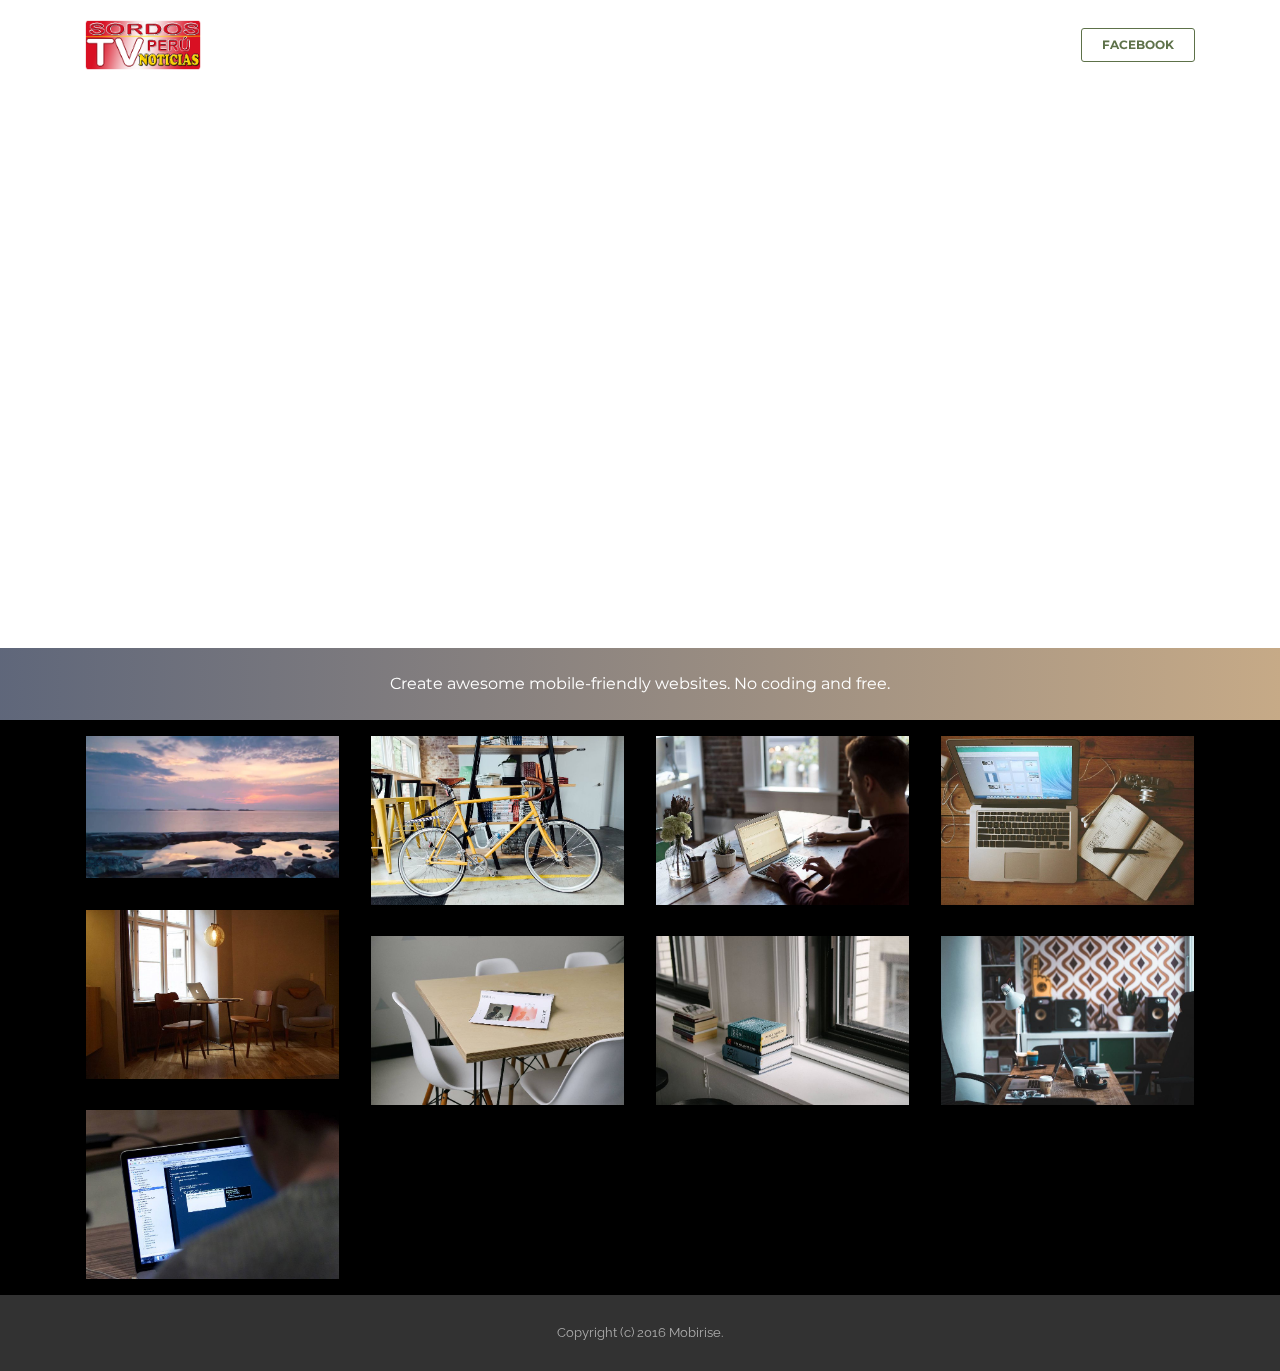
==== index.html @ ff388298 "create github pages" ====
<!DOCTYPE html>
<html>
<head>
  <!-- Site made with Mobirise Website Builder v3.12.1, https://mobirise.com -->
  <meta charset="UTF-8">
  <meta http-equiv="X-UA-Compatible" content="IE=edge">
  <meta name="generator" content="Mobirise v3.12.1, mobirise.com">
  <meta name="viewport" content="width=device-width, initial-scale=1">
  <link rel="shortcut icon" href="assets/images/bannerstvpn-296x128.png" type="image/x-icon">
  <meta name="description" content="">
  
  <link rel="stylesheet" href="https://fonts.googleapis.com/css?family=Lora:400,700,400italic,700italic&amp;subset=latin">
  <link rel="stylesheet" href="https://fonts.googleapis.com/css?family=Montserrat:400,700">
  <link rel="stylesheet" href="https://fonts.googleapis.com/css?family=Raleway:100,100i,200,200i,300,300i,400,400i,500,500i,600,600i,700,700i,800,800i,900,900i">
  <link rel="stylesheet" href="assets/bootstrap-material-design-font/css/material.css">
  <link rel="stylesheet" href="assets/et-line-font-plugin/style.css">
  <link rel="stylesheet" href="assets/tether/tether.min.css">
  <link rel="stylesheet" href="assets/bootstrap/css/bootstrap.min.css">
  <link rel="stylesheet" href="assets/dropdown/css/style.css">
  <link rel="stylesheet" href="assets/animate.css/animate.min.css">
  <link rel="stylesheet" href="assets/theme/css/style.css">
  <link rel="stylesheet" href="assets/mobirise-gallery/style.css">
  <link rel="stylesheet" href="assets/mobirise/css/mbr-additional.css" type="text/css">
  
  
  
</head>
<body>
<section id="menu-0">

    <nav class="navbar navbar-dropdown bg-color transparent navbar-fixed-top">
        <div class="container">

            <div class="mbr-table">
                <div class="mbr-table-cell">

                    <div class="navbar-brand">
                        <span class="navbar-logo"><img src="assets/images/bannerstvpn-296x128.png" alt="Mobirise"></span>
                        <a class="navbar-caption" href="https://mobirise.com"></a>
                    </div>

                </div>
                <div class="mbr-table-cell">

                    <button class="navbar-toggler pull-xs-right hidden-md-up" type="button" data-toggle="collapse" data-target="#exCollapsingNavbar">
                        <div class="hamburger-icon"></div>
                    </button>

                    <ul class="nav-dropdown collapse pull-xs-right nav navbar-nav navbar-toggleable-sm" id="exCollapsingNavbar"><li class="nav-item"><a class="nav-link link" href="envivo">En Vivo</a></li><li class="nav-item dropdown"><a class="nav-link link dropdown-toggle" data-toggle="dropdown-submenu" href="https://mobirise.com/" aria-expanded="false">ÚLTIMAS VIDEONOTICIAS</a><div class="dropdown-menu"><a class="dropdown-item" href="https://mobirise.com/">Mobile friendly</a><a class="dropdown-item" href="https://mobirise.com/">Based on Bootstrap</a><div class="dropdown"><a class="dropdown-item dropdown-toggle" data-toggle="dropdown-submenu" href="https://mobirise.com/">Trendy blocks</a><div class="dropdown-menu dropdown-submenu"><a class="dropdown-item" href="https://mobirise.com/">Image/content slider</a><a class="dropdown-item" href="https://mobirise.com/">Contact forms</a><a class="dropdown-item" href="https://mobirise.com/">Image gallery</a><a class="dropdown-item" href="https://mobirise.com/">Mobile menu</a><a class="dropdown-item" href="https://mobirise.com/">Google maps</a><a class="dropdown-item" href="https://mobirise.com/">Social buttons</a><a class="dropdown-item" href="https://mobirise.com/">Google fonts</a><a class="dropdown-item" href="https://mobirise.com/">Video background</a></div></div><a class="dropdown-item" href="https://mobirise.com/">Host anywhere</a></div></li><li class="nav-item dropdown"><a class="nav-link link dropdown-toggle" data-toggle="dropdown-submenu" href="https://mobirise.com/" aria-expanded="false">VIDEONOTICIAS SOBRE SORDOS</a><div class="dropdown-menu"><a class="dropdown-item" href="http://forums.mobirise.com/">Forum</a><a class="dropdown-item" href="https://mobirise.com/">Tutorials</a><a class="dropdown-item" href="https://mobirise.com/">Contact us</a></div></li><li class="nav-item nav-btn"><a class="nav-link btn btn-success-outline btn-success" href="https://www.facebook.com/sordostvperunoticias" target="_blank">FACEBOOK</a></li></ul>
                    <button hidden="" class="navbar-toggler navbar-close" type="button" data-toggle="collapse" data-target="#exCollapsingNavbar">
                        <div class="close-icon"></div>
                    </button>

                </div>
            </div>

        </div>
    </nav>

</section>

<section class="engine"><a rel="external" href="https://mobirise.com">https://mobirise.com/</a></section><section class="mbr-section mbr-section-nopadding mbr-figure--caption-outside-bottom mbr-after-navbar" id="image1-9">
    <div class="mbr-figure">
        <div><iframe class="mbr-embedded-video" src="https://www.youtube.com/embed/Tq7p44IA-1U?rel=0&amp;amp;showinfo=0&amp;autoplay=0&amp;loop=0" width="1280" height="720" frameborder="0" allowfullscreen></iframe></div>
        <div class="mbr-figure-caption mbr-figure-caption-over">
            <div class="container">Create awesome mobile-friendly websites. No coding and free.</div>
        </div>
    </div>
</section>

<section class="mbr-gallery mbr-section mbr-section-nopadding mbr-slider-carousel" id="gallery3-8" data-filter="false" style="background-color: rgb(0, 0, 0); padding-top: 0rem; padding-bottom: 0rem;">
    <!-- Filter -->
    

    <!-- Gallery -->
    <div class="mbr-gallery-row container">
        <div class=" mbr-gallery-layout-default">
            <div>
                <div>
                    <div class="mbr-gallery-item mbr-gallery-item__mobirise3 mbr-gallery-item--p1 video-slide" data-tags="Responsive" data-video-url="https://www.youtube.com/watch?v=uNCr7NdOJgw">
                        <div href="#lb-gallery3-8" data-slide-to="0" data-toggle="modal">
                            <div></div>
                            <img alt="" src="assets/images/preview.jpg">

                            
                            <span class="icon-video"></span>
                            
                            
                        </div>
                    </div><div class="mbr-gallery-item mbr-gallery-item__mobirise3 mbr-gallery-item--p1" data-tags="Awesome" data-video-url="false">
                        <div href="#lb-gallery3-8" data-slide-to="1" data-toggle="modal">
                            
                            

                            <img alt="" src="assets/images/bike-small.jpg">
                            
                            <span class="icon-focus"></span>
                            
                        </div>
                    </div><div class="mbr-gallery-item mbr-gallery-item__mobirise3 mbr-gallery-item--p1" data-tags="Creative" data-video-url="false">
                        <div href="#lb-gallery3-8" data-slide-to="2" data-toggle="modal">
                            
                            

                            <img alt="" src="assets/images/coworkers-small.jpg">
                            
                            <span class="icon-focus"></span>
                            
                        </div>
                    </div><div class="mbr-gallery-item mbr-gallery-item__mobirise3 mbr-gallery-item--p1" data-tags="Animated" data-video-url="false">
                        <div href="#lb-gallery3-8" data-slide-to="3" data-toggle="modal">
                            
                            

                            <img alt="" src="assets/images/desktop-small.jpg">
                            
                            <span class="icon-focus"></span>
                            
                        </div>
                    </div><div class="mbr-gallery-item mbr-gallery-item__mobirise3 mbr-gallery-item--p1" data-tags="Awesome" data-video-url="false">
                        <div href="#lb-gallery3-8" data-slide-to="4" data-toggle="modal">
                            
                            

                            <img alt="" src="assets/images/room-laptop-small.jpg">
                            
                            <span class="icon-focus"></span>
                            
                        </div>
                    </div><div class="mbr-gallery-item mbr-gallery-item__mobirise3 mbr-gallery-item--p1" data-tags="Beautiful" data-video-url="false">
                        <div href="#lb-gallery3-8" data-slide-to="5" data-toggle="modal">
                            
                            

                            <img alt="" src="assets/images/table-small.jpg">
                            
                            <span class="icon-focus"></span>
                            
                        </div>
                    </div><div class="mbr-gallery-item mbr-gallery-item__mobirise3 mbr-gallery-item--p1" data-tags="Responsive" data-video-url="false">
                        <div href="#lb-gallery3-8" data-slide-to="6" data-toggle="modal">
                            
                            

                            <img alt="" src="assets/images/windows-books-small.jpg">
                            
                            <span class="icon-focus"></span>
                            
                        </div>
                    </div><div class="mbr-gallery-item mbr-gallery-item__mobirise3 mbr-gallery-item--p1" data-tags="Animated" data-video-url="false">
                        <div href="#lb-gallery3-8" data-slide-to="7" data-toggle="modal">
                            
                            

                            <img alt="" src="assets/images/working-area-small.jpg">
                            
                            <span class="icon-focus"></span>
                            
                        </div>
                    </div><div class="mbr-gallery-item mbr-gallery-item__mobirise3 mbr-gallery-item--p1" data-tags="Responsive" data-video-url="false">
                        <div href="#lb-gallery3-8" data-slide-to="8" data-toggle="modal">
                            
                            

                            <img alt="" src="assets/images/code-man-small.jpg">
                            
                            <span class="icon-focus"></span>
                            
                        </div>
                    </div>
                </div>
            </div>
            <div class="clearfix"></div>
        </div>
    </div>

    <!-- Lightbox -->
    <div data-app-prevent-settings="" class="mbr-slider modal fade carousel slide" tabindex="-1" data-keyboard="true" data-interval="false" id="lb-gallery3-8">
        <div class="modal-dialog">
            <div class="modal-content">
                <div class="modal-body">
                    <ol class="carousel-indicators">
                        <li data-app-prevent-settings="" data-target="#lb-gallery3-8" class=" active" data-slide-to="0"></li><li data-app-prevent-settings="" data-target="#lb-gallery3-8" data-slide-to="1"></li><li data-app-prevent-settings="" data-target="#lb-gallery3-8" data-slide-to="2"></li><li data-app-prevent-settings="" data-target="#lb-gallery3-8" data-slide-to="3"></li><li data-app-prevent-settings="" data-target="#lb-gallery3-8" data-slide-to="4"></li><li data-app-prevent-settings="" data-target="#lb-gallery3-8" data-slide-to="5"></li><li data-app-prevent-settings="" data-target="#lb-gallery3-8" data-slide-to="6"></li><li data-app-prevent-settings="" data-target="#lb-gallery3-8" data-slide-to="7"></li><li data-app-prevent-settings="" data-target="#lb-gallery3-8" data-slide-to="8"></li>
                    </ol>
                    <div class="carousel-inner">
                        <div class="carousel-item active video-container">
                            <img alt="" src="assets/images/code-man.jpg">
                        </div><div class="carousel-item">
                            <img alt="" src="assets/images/bike.jpg">
                        </div><div class="carousel-item">
                            <img alt="" src="assets/images/coworkers.jpg">
                        </div><div class="carousel-item">
                            <img alt="" src="assets/images/desktop.jpg">
                        </div><div class="carousel-item">
                            <img alt="" src="assets/images/room-laptop.jpg">
                        </div><div class="carousel-item">
                            <img alt="" src="assets/images/table.jpg">
                        </div><div class="carousel-item">
                            <img alt="" src="assets/images/windows-books.jpg">
                        </div><div class="carousel-item">
                            <img alt="" src="assets/images/working-area.jpg">
                        </div><div class="carousel-item">
                            <img alt="" src="assets/images/code-man.jpg">
                        </div>
                    </div>
                    <a class="left carousel-control" role="button" data-slide="prev" href="#lb-gallery3-8">
                        <span class="icon-prev" aria-hidden="true"></span>
                        <span class="sr-only">Previous</span>
                    </a>
                    <a class="right carousel-control" role="button" data-slide="next" href="#lb-gallery3-8">
                        <span class="icon-next" aria-hidden="true"></span>
                        <span class="sr-only">Next</span>
                    </a>

                    <a class="close" href="#" role="button" data-dismiss="modal">
                        <span aria-hidden="true">×</span>
                        <span class="sr-only">Close</span>
                    </a>
                </div>
            </div>
        </div>
    </div>
</section>

<footer class="mbr-small-footer mbr-section mbr-section-nopadding" id="footer1-2" style="background-color: rgb(50, 50, 50); padding-top: 1.75rem; padding-bottom: 1.75rem;">
    
    <div class="container">
        <p class="text-xs-center">Copyright (c) 2016 Mobirise.</p>
    </div>
</footer>


  <script src="assets/web/assets/jquery/jquery.min.js"></script>
  <script src="assets/tether/tether.min.js"></script>
  <script src="assets/bootstrap/js/bootstrap.min.js"></script>
  <script src="assets/smooth-scroll/smooth-scroll.js"></script>
  <script src="assets/dropdown/js/script.min.js"></script>
  <script src="assets/touch-swipe/jquery.touch-swipe.min.js"></script>
  <script src="assets/viewport-checker/jquery.viewportchecker.js"></script>
  <script src="assets/masonry/masonry.pkgd.min.js"></script>
  <script src="assets/imagesloaded/imagesloaded.pkgd.min.js"></script>
  <script src="assets/bootstrap-carousel-swipe/bootstrap-carousel-swipe.js"></script>
  <script src="assets/theme/js/script.js"></script>
  <script src="assets/mobirise-gallery/player.min.js"></script>
  <script src="assets/mobirise-gallery/script.js"></script>
  
  
  <input name="animation" type="hidden">
  </body>
</html>
---- assets/bootstrap-material-design-font/css/material.css ----
@font-face {
  font-family: 'Material-Design-Icons';
  src: url('../fonts/Material-Design-Icons.eot?3ocs8m');
  src: url('../fonts/Material-Design-Icons.eot?#iefix3ocs8m') format('embedded-opentype'), url('../fonts/Material-Design-Icons.woff?3ocs8m') format('woff'), url('../fonts/Material-Design-Icons.ttf?3ocs8m') format('truetype'), url('../fonts/Material-Design-Icons.svg?3ocs8m#Material-Design-Icons') format('svg');
  font-weight: normal;
  font-style: normal;
}
[class^="mdi-"],
[class*="mdi-"] {
  speak: none;
  display: inline-block;
  font-style: normal;
  font-variant:normal;
  font-weight:normal;
  /*font-size:24px;*/
  line-height:1;
  font-family:'Material-Design-Icons' !important;
  text-rendering: auto;
  
  -webkit-font-smoothing: antialiased;
  -moz-osx-font-smoothing: grayscale;
  -webkit-transform: translate(0, 0);
      -ms-transform: translate(0, 0);
          transform: translate(0, 0);
}
[class^="mdi-"]:before,
[class*="mdi-"]:before {
  display: inline-block;
  speak: none;
  text-decoration: inherit;
}
[class^="mdi-"].pull-left,
[class*="mdi-"].pull-left {
  margin-right: .3em;
}
[class^="mdi-"].pull-right,
[class*="mdi-"].pull-right {
  margin-left: .3em;
}
[class^="mdi-"].mdi-lg:before,
[class*="mdi-"].mdi-lg:before,
[class^="mdi-"].mdi-lg:after,
[class*="mdi-"].mdi-lg:after {
  font-size: 1.33333333em;
  line-height: 0.75em;
  vertical-align: -15%;
}
[class^="mdi-"].mdi-2x:before,
[class*="mdi-"].mdi-2x:before,
[class^="mdi-"].mdi-2x:after,
[class*="mdi-"].mdi-2x:after {
  font-size: 2em;
}
[class^="mdi-"].mdi-3x:before,
[class*="mdi-"].mdi-3x:before,
[class^="mdi-"].mdi-3x:after,
[class*="mdi-"].mdi-3x:after {
  font-size: 3em;
}
[class^="mdi-"].mdi-4x:before,
[class*="mdi-"].mdi-4x:before,
[class^="mdi-"].mdi-4x:after,
[class*="mdi-"].mdi-4x:after {
  font-size: 4em;
}
[class^="mdi-"].mdi-5x:before,
[class*="mdi-"].mdi-5x:before,
[class^="mdi-"].mdi-5x:after,
[class*="mdi-"].mdi-5x:after {
  font-size: 5em;
}
[class^="mdi-device-signal-cellular-"]:after,
[class^="mdi-device-battery-"]:after,
[class^="mdi-device-battery-charging-"]:after,
[class^="mdi-device-signal-cellular-connected-no-internet-"]:after,
[class^="mdi-device-signal-wifi-"]:after,
[class^="mdi-device-signal-wifi-statusbar-not-connected"]:after,
.mdi-device-network-wifi:after {
  opacity: .3;
  position: absolute;
  left: 0;
  top: 0;
  z-index: 1;
  display: inline-block;
  speak: none;
  text-decoration: inherit;
}
[class^="mdi-device-signal-cellular-"]:after {
  content: "\e758";
}
[class^="mdi-device-battery-"]:after {
  content: "\e735";
}
[class^="mdi-device-battery-charging-"]:after {
  content: "\e733";
}
[class^="mdi-device-signal-cellular-connected-no-internet-"]:after {
  content: "\e75d";
}
[class^="mdi-device-signal-wifi-"]:after,
.mdi-device-network-wifi:after {
  content: "\e765";
}
[class^="mdi-device-signal-wifi-statusbasr-not-connected"]:after {
  content: "\e8f7";
}
.mdi-device-signal-cellular-off:after,
.mdi-device-signal-cellular-null:after,
.mdi-device-signal-cellular-no-sim:after,
.mdi-device-signal-wifi-off:after,
.mdi-device-signal-wifi-4-bar:after,
.mdi-device-signal-cellular-4-bar:after,
.mdi-device-battery-alert:after,
.mdi-device-signal-cellular-connected-no-internet-4-bar:after,
.mdi-device-battery-std:after,
.mdi-device-battery-full .mdi-device-battery-unknown:after {
  content: "";
}
.mdi-fw {
  width: 1.28571429em;
  text-align: center;
}
.mdi-ul {
  padding-left: 0;
  margin-left: 2.14285714em;
  list-style-type: none;
}
.mdi-ul > li {
  position: relative;
}
.mdi-li {
  position: absolute;
  left: -2.14285714em;
  width: 2.14285714em;
  top: 0.14285714em;
  text-align: center;
}
.mdi-li.mdi-lg {
  left: -1.85714286em;
}
.mdi-border {
  padding: .2em .25em .15em;
  border: solid 0.08em #eeeeee;
  border-radius: .1em;
}
.mdi-spin {
  -webkit-animation: mdi-spin 2s infinite linear;
  animation: mdi-spin 2s infinite linear;
  -webkit-transform-origin: 50% 50%;
  -ms-transform-origin: 50% 50%;
      transform-origin: 50% 50%;
}
.mdi-pulse {
  -webkit-animation: mdi-spin 1s steps(8) infinite;
  animation: mdi-spin 1s steps(8) infinite;
  -webkit-transform-origin: 50% 50%;
  -ms-transform-origin: 50% 50%;
      transform-origin: 50% 50%;
}
@-webkit-keyframes mdi-spin {
  0% {
    -webkit-transform: rotate(0deg);
    transform: rotate(0deg);
  }
  100% {
    -webkit-transform: rotate(359deg);
    transform: rotate(359deg);
  }
}
@keyframes mdi-spin {
  0% {
    -webkit-transform: rotate(0deg);
    transform: rotate(0deg);
  }
  100% {
    -webkit-transform: rotate(359deg);
    transform: rotate(359deg);
  }
}
.mdi-rotate-90 {
  filter: progid:DXImageTransform.Microsoft.BasicImage(rotation=1);
  -webkit-transform: rotate(90deg);
  -ms-transform: rotate(90deg);
  transform: rotate(90deg);
}
.mdi-rotate-180 {
  filter: progid:DXImageTransform.Microsoft.BasicImage(rotation=2);
  -webkit-transform: rotate(180deg);
  -ms-transform: rotate(180deg);
  transform: rotate(180deg);
}
.mdi-rotate-270 {
  filter: progid:DXImageTransform.Microsoft.BasicImage(rotation=3);
  -webkit-transform: rotate(270deg);
  -ms-transform: rotate(270deg);
  transform: rotate(270deg);
}
.mdi-flip-horizontal {
  filter: progid:DXImageTransform.Microsoft.BasicImage(rotation=0, mirror=1);
  -webkit-transform: scale(-1, 1);
  -ms-transform: scale(-1, 1);
  transform: scale(-1, 1);
}
.mdi-flip-vertical {
  filter: progid:DXImageTransform.Microsoft.BasicImage(rotation=2, mirror=1);
  -webkit-transform: scale(1, -1);
  -ms-transform: scale(1, -1);
  transform: scale(1, -1);
}
:root .mdi-rotate-90,
:root .mdi-rotate-180,
:root .mdi-rotate-270,
:root .mdi-flip-horizontal,
:root .mdi-flip-vertical {
  -webkit-filter: none;
          filter: none;
}
.mdi-stack {
  position: relative;
  display: inline-block;
  width: 2em;
  height: 2em;
  line-height: 2em;
  vertical-align: middle;
}
.mdi-stack-1x,
.mdi-stack-2x {
  position: absolute;
  left: 0;
  width: 100%;
  text-align: center;
}
.mdi-stack-1x {
  line-height: inherit;
}
.mdi-stack-2x {
  font-size: 2em;
}
.mdi-inverse {
  color: #ffffff;
}
/* Start Icons */
.mdi-action-3d-rotation:before {
  content: "\e600";
}
.mdi-action-accessibility:before {
  content: "\e601";
}
.mdi-action-account-balance-wallet:before {
  content: "\e602";
}
.mdi-action-account-balance:before {
  content: "\e603";
}
.mdi-action-account-box:before {
  content: "\e604";
}
.mdi-action-account-child:before {
  content: "\e605";
}
.mdi-action-account-circle:before {
  content: "\e606";
}
.mdi-action-add-shopping-cart:before {
  content: "\e607";
}
.mdi-action-alarm-add:before {
  content: "\e608";
}
.mdi-action-alarm-off:before {
  content: "\e609";
}
.mdi-action-alarm-on:before {
  content: "\e60a";
}
.mdi-action-alarm:before {
  content: "\e60b";
}
.mdi-action-android:before {
  content: "\e60c";
}
.mdi-action-announcement:before {
  content: "\e60d";
}
.mdi-action-aspect-ratio:before {
  content: "\e60e";
}
.mdi-action-assessment:before {
  content: "\e60f";
}
.mdi-action-assignment-ind:before {
  content: "\e610";
}
.mdi-action-assignment-late:before {
  content: "\e611";
}
.mdi-action-assignment-return:before {
  content: "\e612";
}
.mdi-action-assignment-returned:before {
  content: "\e613";
}
.mdi-action-assignment-turned-in:before {
  content: "\e614";
}
.mdi-action-assignment:before {
  content: "\e615";
}
.mdi-action-autorenew:before {
  content: "\e616";
}
.mdi-action-backup:before {
  content: "\e617";
}
.mdi-action-book:before {
  content: "\e618";
}
.mdi-action-bookmark-outline:before {
  content: "\e619";
}
.mdi-action-bookmark:before {
  content: "\e61a";
}
.mdi-action-bug-report:before {
  content: "\e61b";
}
.mdi-action-cached:before {
  content: "\e61c";
}
.mdi-action-check-circle:before {
  content: "\e61d";
}
.mdi-action-class:before {
  content: "\e61e";
}
.mdi-action-credit-card:before {
  content: "\e61f";
}
.mdi-action-dashboard:before {
  content: "\e620";
}
.mdi-action-delete:before {
  content: "\e621";
}
.mdi-action-description:before {
  content: "\e622";
}
.mdi-action-dns:before {
  content: "\e623";
}
.mdi-action-done-all:before {
  content: "\e624";
}
.mdi-action-done:before {
  content: "\e625";
}
.mdi-action-event:before {
  content: "\e626";
}
.mdi-action-exit-to-app:before {
  content: "\e627";
}
.mdi-action-explore:before {
  content: "\e628";
}
.mdi-action-extension:before {
  content: "\e629";
}
.mdi-action-face-unlock:before {
  content: "\e62a";
}
.mdi-action-favorite-outline:before {
  content: "\e62b";
}
.mdi-action-favorite:before {
  content: "\e62c";
}
.mdi-action-find-in-page:before {
  content: "\e62d";
}
.mdi-action-find-replace:before {
  content: "\e62e";
}
.mdi-action-flip-to-back:before {
  content: "\e62f";
}
.mdi-action-flip-to-front:before {
  content: "\e630";
}
.mdi-action-get-app:before {
  content: "\e631";
}
.mdi-action-grade:before {
  content: "\e632";
}
.mdi-action-group-work:before {
  content: "\e633";
}
.mdi-action-help:before {
  content: "\e634";
}
.mdi-action-highlight-remove:before {
  content: "\e635";
}
.mdi-action-history:before {
  content: "\e636";
}
.mdi-action-home:before {
  content: "\e637";
}
.mdi-action-https:before {
  content: "\e638";
}
.mdi-action-info-outline:before {
  content: "\e639";
}
.mdi-action-info:before {
  content: "\e63a";
}
.mdi-action-input:before {
  content: "\e63b";
}
.mdi-action-invert-colors:before {
  content: "\e63c";
}
.mdi-action-label-outline:before {
  content: "\e63d";
}
.mdi-action-label:before {
  content: "\e63e";
}
.mdi-action-language:before {
  content: "\e63f";
}
.mdi-action-launch:before {
  content: "\e640";
}
.mdi-action-list:before {
  content: "\e641";
}
.mdi-action-lock-open:before {
  content: "\e642";
}
.mdi-action-lock-outline:before {
  content: "\e643";
}
.mdi-action-lock:before {
  content: "\e644";
}
.mdi-action-loyalty:before {
  content: "\e645";
}
.mdi-action-markunread-mailbox:before {
  content: "\e646";
}
.mdi-action-note-add:before {
  content: "\e647";
}
.mdi-action-open-in-browser:before {
  content: "\e648";
}
.mdi-action-open-in-new:before {
  content: "\e649";
}
.mdi-action-open-with:before {
  content: "\e64a";
}
.mdi-action-pageview:before {
  content: "\e64b";
}
.mdi-action-payment:before {
  content: "\e64c";
}
.mdi-action-perm-camera-mic:before {
  content: "\e64d";
}
.mdi-action-perm-contact-cal:before {
  content: "\e64e";
}
.mdi-action-perm-data-setting:before {
  content: "\e64f";
}
.mdi-action-perm-device-info:before {
  content: "\e650";
}
.mdi-action-perm-identity:before {
  content: "\e651";
}
.mdi-action-perm-media:before {
  content: "\e652";
}
.mdi-action-perm-phone-msg:before {
  content: "\e653";
}
.mdi-action-perm-scan-wifi:before {
  content: "\e654";
}
.mdi-action-picture-in-picture:before {
  content: "\e655";
}
.mdi-action-polymer:before {
  content: "\e656";
}
.mdi-action-print:before {
  content: "\e657";
}
.mdi-action-query-builder:before {
  content: "\e658";
}
.mdi-action-question-answer:before {
  content: "\e659";
}
.mdi-action-receipt:before {
  content: "\e65a";
}
.mdi-action-redeem:before {
  content: "\e65b";
}
.mdi-action-reorder:before {
  content: "\e65c";
}
.mdi-action-report-problem:before {
  content: "\e65d";
}
.mdi-action-restore:before {
  content: "\e65e";
}
.mdi-action-room:before {
  content: "\e65f";
}
.mdi-action-schedule:before {
  content: "\e660";
}
.mdi-action-search:before {
  content: "\e661";
}
.mdi-action-settings-applications:before {
  content: "\e662";
}
.mdi-action-settings-backup-restore:before {
  content: "\e663";
}
.mdi-action-settings-bluetooth:before {
  content: "\e664";
}
.mdi-action-settings-cell:before {
  content: "\e665";
}
.mdi-action-settings-display:before {
  content: "\e666";
}
.mdi-action-settings-ethernet:before {
  content: "\e667";
}
.mdi-action-settings-input-antenna:before {
  content: "\e668";
}
.mdi-action-settings-input-component:before {
  content: "\e669";
}
.mdi-action-settings-input-composite:before {
  content: "\e66a";
}
.mdi-action-settings-input-hdmi:before {
  content: "\e66b";
}
.mdi-action-settings-input-svideo:before {
  content: "\e66c";
}
.mdi-action-settings-overscan:before {
  content: "\e66d";
}
.mdi-action-settings-phone:before {
  content: "\e66e";
}
.mdi-action-settings-power:before {
  content: "\e66f";
}
.mdi-action-settings-remote:before {
  content: "\e670";
}
.mdi-action-settings-voice:before {
  content: "\e671";
}
.mdi-action-settings:before {
  content: "\e672";
}
.mdi-action-shop-two:before {
  content: "\e673";
}
.mdi-action-shop:before {
  content: "\e674";
}
.mdi-action-shopping-basket:before {
  content: "\e675";
}
.mdi-action-shopping-cart:before {
  content: "\e676";
}
.mdi-action-speaker-notes:before {
  content: "\e677";
}
.mdi-action-spellcheck:before {
  content: "\e678";
}
.mdi-action-star-rate:before {
  content: "\e679";
}
.mdi-action-stars:before {
  content: "\e67a";
}
.mdi-action-store:before {
  content: "\e67b";
}
.mdi-action-subject:before {
  content: "\e67c";
}
.mdi-action-supervisor-account:before {
  content: "\e67d";
}
.mdi-action-swap-horiz:before {
  content: "\e67e";
}
.mdi-action-swap-vert-circle:before {
  content: "\e67f";
}
.mdi-action-swap-vert:before {
  content: "\e680";
}
.mdi-action-system-update-tv:before {
  content: "\e681";
}
.mdi-action-tab-unselected:before {
  content: "\e682";
}
.mdi-action-tab:before {
  content: "\e683";
}
.mdi-action-theaters:before {
  content: "\e684";
}
.mdi-action-thumb-down:before {
  content: "\e685";
}
.mdi-action-thumb-up:before {
  content: "\e686";
}
.mdi-action-thumbs-up-down:before {
  content: "\e687";
}
.mdi-action-toc:before {
  content: "\e688";
}
.mdi-action-today:before {
  content: "\e689";
}
.mdi-action-track-changes:before {
  content: "\e68a";
}
.mdi-action-translate:before {
  content: "\e68b";
}
.mdi-action-trending-down:before {
  content: "\e68c";
}
.mdi-action-trending-neutral:before {
  content: "\e68d";
}
.mdi-action-trending-up:before {
  content: "\e68e";
}
.mdi-action-turned-in-not:before {
  content: "\e68f";
}
.mdi-action-turned-in:before {
  content: "\e690";
}
.mdi-action-verified-user:before {
  content: "\e691";
}
.mdi-action-view-agenda:before {
  content: "\e692";
}
.mdi-action-view-array:before {
  content: "\e693";
}
.mdi-action-view-carousel:before {
  content: "\e694";
}
.mdi-action-view-column:before {
  content: "\e695";
}
.mdi-action-view-day:before {
  content: "\e696";
}
.mdi-action-view-headline:before {
  content: "\e697";
}
.mdi-action-view-list:before {
  content: "\e698";
}
.mdi-action-view-module:before {
  content: "\e699";
}
.mdi-action-view-quilt:before {
  content: "\e69a";
}
.mdi-action-view-stream:before {
  content: "\e69b";
}
.mdi-action-view-week:before {
  content: "\e69c";
}
.mdi-action-visibility-off:before {
  content: "\e69d";
}
.mdi-action-visibility:before {
  content: "\e69e";
}
.mdi-action-wallet-giftcard:before {
  content: "\e69f";
}
.mdi-action-wallet-membership:before {
  content: "\e6a0";
}
.mdi-action-wallet-travel:before {
  content: "\e6a1";
}
.mdi-action-work:before {
  content: "\e6a2";
}
.mdi-alert-error:before {
  content: "\e6a3";
}
.mdi-alert-warning:before {
  content: "\e6a4";
}
.mdi-av-album:before {
  content: "\e6a5";
}
.mdi-av-closed-caption:before {
  content: "\e6a6";
}
.mdi-av-equalizer:before {
  content: "\e6a7";
}
.mdi-av-explicit:before {
  content: "\e6a8";
}
.mdi-av-fast-forward:before {
  content: "\e6a9";
}
.mdi-av-fast-rewind:before {
  content: "\e6aa";
}
.mdi-av-games:before {
  content: "\e6ab";
}
.mdi-av-hearing:before {
  content: "\e6ac";
}
.mdi-av-high-quality:before {
  content: "\e6ad";
}
.mdi-av-loop:before {
  content: "\e6ae";
}
.mdi-av-mic-none:before {
  content: "\e6af";
}
.mdi-av-mic-off:before {
  content: "\e6b0";
}
.mdi-av-mic:before {
  content: "\e6b1";
}
.mdi-av-movie:before {
  content: "\e6b2";
}
.mdi-av-my-library-add:before {
  content: "\e6b3";
}
.mdi-av-my-library-books:before {
  content: "\e6b4";
}
.mdi-av-my-library-music:before {
  content: "\e6b5";
}
.mdi-av-new-releases:before {
  content: "\e6b6";
}
.mdi-av-not-interested:before {
  content: "\e6b7";
}
.mdi-av-pause-circle-fill:before {
  content: "\e6b8";
}
.mdi-av-pause-circle-outline:before {
  content: "\e6b9";
}
.mdi-av-pause:before {
  content: "\e6ba";
}
.mdi-av-play-arrow:before {
  content: "\e6bb";
}
.mdi-av-play-circle-fill:before {
  content: "\e6bc";
}
.mdi-av-play-circle-outline:before {
  content: "\e6bd";
}
.mdi-av-play-shopping-bag:before {
  content: "\e6be";
}
.mdi-av-playlist-add:before {
  content: "\e6bf";
}
.mdi-av-queue-music:before {
  content: "\e6c0";
}
.mdi-av-queue:before {
  content: "\e6c1";
}
.mdi-av-radio:before {
  content: "\e6c2";
}
.mdi-av-recent-actors:before {
  content: "\e6c3";
}
.mdi-av-repeat-one:before {
  content: "\e6c4";
}
.mdi-av-repeat:before {
  content: "\e6c5";
}
.mdi-av-replay:before {
  content: "\e6c6";
}
.mdi-av-shuffle:before {
  content: "\e6c7";
}
.mdi-av-skip-next:before {
  content: "\e6c8";
}
.mdi-av-skip-previous:before {
  content: "\e6c9";
}
.mdi-av-snooze:before {
  content: "\e6ca";
}
.mdi-av-stop:before {
  content: "\e6cb";
}
.mdi-av-subtitles:before {
  content: "\e6cc";
}
.mdi-av-surround-sound:before {
  content: "\e6cd";
}
.mdi-av-timer:before {
  content: "\e6ce";
}
.mdi-av-video-collection:before {
  content: "\e6cf";
}
.mdi-av-videocam-off:before {
  content: "\e6d0";
}
.mdi-av-videocam:before {
  content: "\e6d1";
}
.mdi-av-volume-down:before {
  content: "\e6d2";
}
.mdi-av-volume-mute:before {
  content: "\e6d3";
}
.mdi-av-volume-off:before {
  content: "\e6d4";
}
.mdi-av-volume-up:before {
  content: "\e6d5";
}
.mdi-av-web:before {
  content: "\e6d6";
}
.mdi-communication-business:before {
  content: "\e6d7";
}
.mdi-communication-call-end:before {
  content: "\e6d8";
}
.mdi-communication-call-made:before {
  content: "\e6d9";
}
.mdi-communication-call-merge:before {
  content: "\e6da";
}
.mdi-communication-call-missed:before {
  content: "\e6db";
}
.mdi-communication-call-received:before {
  content: "\e6dc";
}
.mdi-communication-call-split:before {
  content: "\e6dd";
}
.mdi-communication-call:before {
  content: "\e6de";
}
.mdi-communication-chat:before {
  content: "\e6df";
}
.mdi-communication-clear-all:before {
  content: "\e6e0";
}
.mdi-communication-comment:before {
  content: "\e6e1";
}
.mdi-communication-contacts:before {
  content: "\e6e2";
}
.mdi-communication-dialer-sip:before {
  content: "\e6e3";
}
.mdi-communication-dialpad:before {
  content: "\e6e4";
}
.mdi-communication-dnd-on:before {
  content: "\e6e5";
}
.mdi-communication-email:before {
  content: "\e6e6";
}
.mdi-communication-forum:before {
  content: "\e6e7";
}
.mdi-communication-import-export:before {
  content: "\e6e8";
}
.mdi-communication-invert-colors-off:before {
  content: "\e6e9";
}
.mdi-communication-invert-colors-on:before {
  content: "\e6ea";
}
.mdi-communication-live-help:before {
  content: "\e6eb";
}
.mdi-communication-location-off:before {
  content: "\e6ec";
}
.mdi-communication-location-on:before {
  content: "\e6ed";
}
.mdi-communication-message:before {
  content: "\e6ee";
}
.mdi-communication-messenger:before {
  content: "\e6ef";
}
.mdi-communication-no-sim:before {
  content: "\e6f0";
}
.mdi-communication-phone:before {
  content: "\e6f1";
}
.mdi-communication-portable-wifi-off:before {
  content: "\e6f2";
}
.mdi-communication-quick-contacts-dialer:before {
  content: "\e6f3";
}
.mdi-communication-quick-contacts-mail:before {
  content: "\e6f4";
}
.mdi-communication-ring-volume:before {
  content: "\e6f5";
}
.mdi-communication-stay-current-landscape:before {
  content: "\e6f6";
}
.mdi-communication-stay-current-portrait:before {
  content: "\e6f7";
}
.mdi-communication-stay-primary-landscape:before {
  content: "\e6f8";
}
.mdi-communication-stay-primary-portrait:before {
  content: "\e6f9";
}
.mdi-communication-swap-calls:before {
  content: "\e6fa";
}
.mdi-communication-textsms:before {
  content: "\e6fb";
}
.mdi-communication-voicemail:before {
  content: "\e6fc";
}
.mdi-communication-vpn-key:before {
  content: "\e6fd";
}
.mdi-content-add-box:before {
  content: "\e6fe";
}
.mdi-content-add-circle-outline:before {
  content: "\e6ff";
}
.mdi-content-add-circle:before {
  content: "\e700";
}
.mdi-content-add:before {
  content: "\e701";
}
.mdi-content-archive:before {
  content: "\e702";
}
.mdi-content-backspace:before {
  content: "\e703";
}
.mdi-content-block:before {
  content: "\e704";
}
.mdi-content-clear:before {
  content: "\e705";
}
.mdi-content-content-copy:before {
  content: "\e706";
}
.mdi-content-content-cut:before {
  content: "\e707";
}
.mdi-content-content-paste:before {
  content: "\e708";
}
.mdi-content-create:before {
  content: "\e709";
}
.mdi-content-drafts:before {
  content: "\e70a";
}
.mdi-content-filter-list:before {
  content: "\e70b";
}
.mdi-content-flag:before {
  content: "\e70c";
}
.mdi-content-forward:before {
  content: "\e70d";
}
.mdi-content-gesture:before {
  content: "\e70e";
}
.mdi-content-inbox:before {
  content: "\e70f";
}
.mdi-content-link:before {
  content: "\e710";
}
.mdi-content-mail:before {
  content: "\e711";
}
.mdi-content-markunread:before {
  content: "\e712";
}
.mdi-content-redo:before {
  content: "\e713";
}
.mdi-content-remove-circle-outline:before {
  content: "\e714";
}
.mdi-content-remove-circle:before {
  content: "\e715";
}
.mdi-content-remove:before {
  content: "\e716";
}
.mdi-content-reply-all:before {
  content: "\e717";
}
.mdi-content-reply:before {
  content: "\e718";
}
.mdi-content-report:before {
  content: "\e719";
}
.mdi-content-save:before {
  content: "\e71a";
}
.mdi-content-select-all:before {
  content: "\e71b";
}
.mdi-content-send:before {
  content: "\e71c";
}
.mdi-content-sort:before {
  content: "\e71d";
}
.mdi-content-text-format:before {
  content: "\e71e";
}
.mdi-content-undo:before {
  content: "\e71f";
}
.mdi-editor-attach-file:before {
  content: "\e776";
}
.mdi-editor-attach-money:before {
  content: "\e777";
}
.mdi-editor-border-all:before {
  content: "\e778";
}
.mdi-editor-border-bottom:before {
  content: "\e779";
}
.mdi-editor-border-clear:before {
  content: "\e77a";
}
.mdi-editor-border-color:before {
  content: "\e77b";
}
.mdi-editor-border-horizontal:before {
  content: "\e77c";
}
.mdi-editor-border-inner:before {
  content: "\e77d";
}
.mdi-editor-border-left:before {
  content: "\e77e";
}
.mdi-editor-border-outer:before {
  content: "\e77f";
}
.mdi-editor-border-right:before {
  content: "\e780";
}
.mdi-editor-border-style:before {
  content: "\e781";
}
.mdi-editor-border-top:before {
  content: "\e782";
}
.mdi-editor-border-vertical:before {
  content: "\e783";
}
.mdi-editor-format-align-center:before {
  content: "\e784";
}
.mdi-editor-format-align-justify:before {
  content: "\e785";
}
.mdi-editor-format-align-left:before {
  content: "\e786";
}
.mdi-editor-format-align-right:before {
  content: "\e787";
}
.mdi-editor-format-bold:before {
  content: "\e788";
}
.mdi-editor-format-clear:before {
  content: "\e789";
}
.mdi-editor-format-color-fill:before {
  content: "\e78a";
}
.mdi-editor-format-color-reset:before {
  content: "\e78b";
}
.mdi-editor-format-color-text:before {
  content: "\e78c";
}
.mdi-editor-format-indent-decrease:before {
  content: "\e78d";
}
.mdi-editor-format-indent-increase:before {
  content: "\e78e";
}
.mdi-editor-format-italic:before {
  content: "\e78f";
}
.mdi-editor-format-line-spacing:before {
  content: "\e790";
}
.mdi-editor-format-list-bulleted:before {
  content: "\e791";
}
.mdi-editor-format-list-numbered:before {
  content: "\e792";
}
.mdi-editor-format-paint:before {
  content: "\e793";
}
.mdi-editor-format-quote:before {
  content: "\e794";
}
.mdi-editor-format-size:before {
  content: "\e795";
}
.mdi-editor-format-strikethrough:before {
  content: "\e796";
}
.mdi-editor-format-textdirection-l-to-r:before {
  content: "\e797";
}
.mdi-editor-format-textdirection-r-to-l:before {
  content: "\e798";
}
.mdi-editor-format-underline:before {
  content: "\e799";
}
.mdi-editor-functions:before {
  content: "\e79a";
}
.mdi-editor-insert-chart:before {
  content: "\e79b";
}
.mdi-editor-insert-comment:before {
  content: "\e79c";
}
.mdi-editor-insert-drive-file:before {
  content: "\e79d";
}
.mdi-editor-insert-emoticon:before {
  content: "\e79e";
}
.mdi-editor-insert-invitation:before {
  content: "\e79f";
}
.mdi-editor-insert-link:before {
  content: "\e7a0";
}
.mdi-editor-insert-photo:before {
  content: "\e7a1";
}
.mdi-editor-merge-type:before {
  content: "\e7a2";
}
.mdi-editor-mode-comment:before {
  content: "\e7a3";
}
.mdi-editor-mode-edit:before {
  content: "\e7a4";
}
.mdi-editor-publish:before {
  content: "\e7a5";
}
.mdi-editor-vertical-align-bottom:before {
  content: "\e7a6";
}
.mdi-editor-vertical-align-center:before {
  content: "\e7a7";
}
.mdi-editor-vertical-align-top:before {
  content: "\e7a8";
}
.mdi-editor-wrap-text:before {
  content: "\e7a9";
}
.mdi-file-attachment:before {
  content: "\e7aa";
}
.mdi-file-cloud-circle:before {
  content: "\e7ab";
}
.mdi-file-cloud-done:before {
  content: "\e7ac";
}
.mdi-file-cloud-download:before {
  content: "\e7ad";
}
.mdi-file-cloud-off:before {
  content: "\e7ae";
}
.mdi-file-cloud-queue:before {
  content: "\e7af";
}
.mdi-file-cloud-upload:before {
  content: "\e7b0";
}
.mdi-file-cloud:before {
  content: "\e7b1";
}
.mdi-file-file-download:before {
  content: "\e7b2";
}
.mdi-file-file-upload:before {
  content: "\e7b3";
}
.mdi-file-folder-open:before {
  content: "\e7b4";
}
.mdi-file-folder-shared:before {
  content: "\e7b5";
}
.mdi-file-folder:before {
  content: "\e7b6";
}
.mdi-device-access-alarm:before {
  content: "\e720";
}
.mdi-device-access-alarms:before {
  content: "\e721";
}
.mdi-device-access-time:before {
  content: "\e722";
}
.mdi-device-add-alarm:before {
  content: "\e723";
}
.mdi-device-airplanemode-off:before {
  content: "\e724";
}
.mdi-device-airplanemode-on:before {
  content: "\e725";
}
.mdi-device-battery-20:before {
  content: "\e726";
}
.mdi-device-battery-30:before {
  content: "\e727";
}
.mdi-device-battery-50:before {
  content: "\e728";
}
.mdi-device-battery-60:before {
  content: "\e729";
}
.mdi-device-battery-80:before {
  content: "\e72a";
}
.mdi-device-battery-90:before {
  content: "\e72b";
}
.mdi-device-battery-alert:before {
  content: "\e72c";
}
.mdi-device-battery-charging-20:before {
  content: "\e72d";
}
.mdi-device-battery-charging-30:before {
  content: "\e72e";
}
.mdi-device-battery-charging-50:before {
  content: "\e72f";
}
.mdi-device-battery-charging-60:before {
  content: "\e730";
}
.mdi-device-battery-charging-80:before {
  content: "\e731";
}
.mdi-device-battery-charging-90:before {
  content: "\e732";
}
.mdi-device-battery-charging-full:before {
  content: "\e733";
}
.mdi-device-battery-full:before {
  content: "\e734";
}
.mdi-device-battery-std:before {
  content: "\e735";
}
.mdi-device-battery-unknown:before {
  content: "\e736";
}
.mdi-device-bluetooth-connected:before {
  content: "\e737";
}
.mdi-device-bluetooth-disabled:before {
  content: "\e738";
}
.mdi-device-bluetooth-searching:before {
  content: "\e739";
}
.mdi-device-bluetooth:before {
  content: "\e73a";
}
.mdi-device-brightness-auto:before {
  content: "\e73b";
}
.mdi-device-brightness-high:before {
  content: "\e73c";
}
.mdi-device-brightness-low:before {
  content: "\e73d";
}
.mdi-device-brightness-medium:before {
  content: "\e73e";
}
.mdi-device-data-usage:before {
  content: "\e73f";
}
.mdi-device-developer-mode:before {
  content: "\e740";
}
.mdi-device-devices:before {
  content: "\e741";
}
.mdi-device-dvr:before {
  content: "\e742";
}
.mdi-device-gps-fixed:before {
  content: "\e743";
}
.mdi-device-gps-not-fixed:before {
  content: "\e744";
}
.mdi-device-gps-off:before {
  content: "\e745";
}
.mdi-device-location-disabled:before {
  content: "\e746";
}
.mdi-device-location-searching:before {
  content: "\e747";
}
.mdi-device-multitrack-audio:before {
  content: "\e748";
}
.mdi-device-network-cell:before {
  content: "\e749";
}
.mdi-device-network-wifi:before {
  content: "\e74a";
}
.mdi-device-nfc:before {
  content: "\e74b";
}
.mdi-device-now-wallpaper:before {
  content: "\e74c";
}
.mdi-device-now-widgets:before {
  content: "\e74d";
}
.mdi-device-screen-lock-landscape:before {
  content: "\e74e";
}
.mdi-device-screen-lock-portrait:before {
  content: "\e74f";
}
.mdi-device-screen-lock-rotation:before {
  content: "\e750";
}
.mdi-device-screen-rotation:before {
  content: "\e751";
}
.mdi-device-sd-storage:before {
  content: "\e752";
}
.mdi-device-settings-system-daydream:before {
  content: "\e753";
}
.mdi-device-signal-cellular-0-bar:before {
  content: "\e754";
}
.mdi-device-signal-cellular-1-bar:before {
  content: "\e755";
}
.mdi-device-signal-cellular-2-bar:before {
  content: "\e756";
}
.mdi-device-signal-cellular-3-bar:before {
  content: "\e757";
}
.mdi-device-signal-cellular-4-bar:before {
  content: "\e758";
}
.mdi-signal-wifi-statusbar-connected-no-internet-after:before {
  content: "\e8f6";
}
.mdi-device-signal-cellular-connected-no-internet-0-bar:before {
  content: "\e759";
}
.mdi-device-signal-cellular-connected-no-internet-1-bar:before {
  content: "\e75a";
}
.mdi-device-signal-cellular-connected-no-internet-2-bar:before {
  content: "\e75b";
}
.mdi-device-signal-cellular-connected-no-internet-3-bar:before {
  content: "\e75c";
}
.mdi-device-signal-cellular-connected-no-internet-4-bar:before {
  content: "\e75d";
}
.mdi-device-signal-cellular-no-sim:before {
  content: "\e75e";
}
.mdi-device-signal-cellular-null:before {
  content: "\e75f";
}
.mdi-device-signal-cellular-off:before {
  content: "\e760";
}
.mdi-device-signal-wifi-0-bar:before {
  content: "\e761";
}
.mdi-device-signal-wifi-1-bar:before {
  content: "\e762";
}
.mdi-device-signal-wifi-2-bar:before {
  content: "\e763";
}
.mdi-device-signal-wifi-3-bar:before {
  content: "\e764";
}
.mdi-device-signal-wifi-4-bar:before {
  content: "\e765";
}
.mdi-device-signal-wifi-off:before {
  content: "\e766";
}
.mdi-device-signal-wifi-statusbar-1-bar:before {
  content: "\e767";
}
.mdi-device-signal-wifi-statusbar-2-bar:before {
  content: "\e768";
}
.mdi-device-signal-wifi-statusbar-3-bar:before {
  content: "\e769";
}
.mdi-device-signal-wifi-statusbar-4-bar:before {
  content: "\e76a";
}
.mdi-device-signal-wifi-statusbar-connected-no-internet-:before {
  content: "\e76b";
}
.mdi-device-signal-wifi-statusbar-connected-no-internet:before {
  content: "\e76f";
}
.mdi-device-signal-wifi-statusbar-connected-no-internet-2:before {
  content: "\e76c";
}
.mdi-device-signal-wifi-statusbar-connected-no-internet-3:before {
  content: "\e76d";
}
.mdi-device-signal-wifi-statusbar-connected-no-internet-4:before {
  content: "\e76e";
}
.mdi-signal-wifi-statusbar-not-connected-after:before {
  content: "\e8f7";
}
.mdi-device-signal-wifi-statusbar-not-connected:before {
  content: "\e770";
}
.mdi-device-signal-wifi-statusbar-null:before {
  content: "\e771";
}
.mdi-device-storage:before {
  content: "\e772";
}
.mdi-device-usb:before {
  content: "\e773";
}
.mdi-device-wifi-lock:before {
  content: "\e774";
}
.mdi-device-wifi-tethering:before {
  content: "\e775";
}
.mdi-hardware-cast-connected:before {
  content: "\e7b7";
}
.mdi-hardware-cast:before {
  content: "\e7b8";
}
.mdi-hardware-computer:before {
  content: "\e7b9";
}
.mdi-hardware-desktop-mac:before {
  content: "\e7ba";
}
.mdi-hardware-desktop-windows:before {
  content: "\e7bb";
}
.mdi-hardware-dock:before {
  content: "\e7bc";
}
.mdi-hardware-gamepad:before {
  content: "\e7bd";
}
.mdi-hardware-headset-mic:before {
  content: "\e7be";
}
.mdi-hardware-headset:before {
  content: "\e7bf";
}
.mdi-hardware-keyboard-alt:before {
  content: "\e7c0";
}
.mdi-hardware-keyboard-arrow-down:before {
  content: "\e7c1";
}
.mdi-hardware-keyboard-arrow-left:before {
  content: "\e7c2";
}
.mdi-hardware-keyboard-arrow-right:before {
  content: "\e7c3";
}
.mdi-hardware-keyboard-arrow-up:before {
  content: "\e7c4";
}
.mdi-hardware-keyboard-backspace:before {
  content: "\e7c5";
}
.mdi-hardware-keyboard-capslock:before {
  content: "\e7c6";
}
.mdi-hardware-keyboard-control:before {
  content: "\e7c7";
}
.mdi-hardware-keyboard-hide:before {
  content: "\e7c8";
}
.mdi-hardware-keyboard-return:before {
  content: "\e7c9";
}
.mdi-hardware-keyboard-tab:before {
  content: "\e7ca";
}
.mdi-hardware-keyboard-voice:before {
  content: "\e7cb";
}
.mdi-hardware-keyboard:before {
  content: "\e7cc";
}
.mdi-hardware-laptop-chromebook:before {
  content: "\e7cd";
}
.mdi-hardware-laptop-mac:before {
  content: "\e7ce";
}
.mdi-hardware-laptop-windows:before {
  content: "\e7cf";
}
.mdi-hardware-laptop:before {
  content: "\e7d0";
}
.mdi-hardware-memory:before {
  content: "\e7d1";
}
.mdi-hardware-mouse:before {
  content: "\e7d2";
}
.mdi-hardware-phone-android:before {
  content: "\e7d3";
}
.mdi-hardware-phone-iphone:before {
  content: "\e7d4";
}
.mdi-hardware-phonelink-off:before {
  content: "\e7d5";
}
.mdi-hardware-phonelink:before {
  content: "\e7d6";
}
.mdi-hardware-security:before {
  content: "\e7d7";
}
.mdi-hardware-sim-card:before {
  content: "\e7d8";
}
.mdi-hardware-smartphone:before {
  content: "\e7d9";
}
.mdi-hardware-speaker:before {
  content: "\e7da";
}
.mdi-hardware-tablet-android:before {
  content: "\e7db";
}
.mdi-hardware-tablet-mac:before {
  content: "\e7dc";
}
.mdi-hardware-tablet:before {
  content: "\e7dd";
}
.mdi-hardware-tv:before {
  content: "\e7de";
}
.mdi-hardware-watch:before {
  content: "\e7df";
}
.mdi-image-add-to-photos:before {
  content: "\e7e0";
}
.mdi-image-adjust:before {
  content: "\e7e1";
}
.mdi-image-assistant-photo:before {
  content: "\e7e2";
}
.mdi-image-audiotrack:before {
  content: "\e7e3";
}
.mdi-image-blur-circular:before {
  content: "\e7e4";
}
.mdi-image-blur-linear:before {
  content: "\e7e5";
}
.mdi-image-blur-off:before {
  content: "\e7e6";
}
.mdi-image-blur-on:before {
  content: "\e7e7";
}
.mdi-image-brightness-1:before {
  content: "\e7e8";
}
.mdi-image-brightness-2:before {
  content: "\e7e9";
}
.mdi-image-brightness-3:before {
  content: "\e7ea";
}
.mdi-image-brightness-4:before {
  content: "\e7eb";
}
.mdi-image-brightness-5:before {
  content: "\e7ec";
}
.mdi-image-brightness-6:before {
  content: "\e7ed";
}
.mdi-image-brightness-7:before {
  content: "\e7ee";
}
.mdi-image-brush:before {
  content: "\e7ef";
}
.mdi-image-camera-alt:before {
  content: "\e7f0";
}
.mdi-image-camera-front:before {
  content: "\e7f1";
}
.mdi-image-camera-rear:before {
  content: "\e7f2";
}
.mdi-image-camera-roll:before {
  content: "\e7f3";
}
.mdi-image-camera:before {
  content: "\e7f4";
}
.mdi-image-center-focus-strong:before {
  content: "\e7f5";
}
.mdi-image-center-focus-weak:before {
  content: "\e7f6";
}
.mdi-image-collections:before {
  content: "\e7f7";
}
.mdi-image-color-lens:before {
  content: "\e7f8";
}
.mdi-image-colorize:before {
  content: "\e7f9";
}
.mdi-image-compare:before {
  content: "\e7fa";
}
.mdi-image-control-point-duplicate:before {
  content: "\e7fb";
}
.mdi-image-control-point:before {
  content: "\e7fc";
}
.mdi-image-crop-3-2:before {
  content: "\e7fd";
}
.mdi-image-crop-5-4:before {
  content: "\e7fe";
}
.mdi-image-crop-7-5:before {
  content: "\e7ff";
}
.mdi-image-crop-16-9:before {
  content: "\e800";
}
.mdi-image-crop-din:before {
  content: "\e801";
}
.mdi-image-crop-free:before {
  content: "\e802";
}
.mdi-image-crop-landscape:before {
  content: "\e803";
}
.mdi-image-crop-original:before {
  content: "\e804";
}
.mdi-image-crop-portrait:before {
  content: "\e805";
}
.mdi-image-crop-square:before {
  content: "\e806";
}
.mdi-image-crop:before {
  content: "\e807";
}
.mdi-image-dehaze:before {
  content: "\e808";
}
.mdi-image-details:before {
  content: "\e809";
}
.mdi-image-edit:before {
  content: "\e80a";
}
.mdi-image-exposure-minus-1:before {
  content: "\e80b";
}
.mdi-image-exposure-minus-2:before {
  content: "\e80c";
}
.mdi-image-exposure-plus-1:before {
  content: "\e80d";
}
.mdi-image-exposure-plus-2:before {
  content: "\e80e";
}
.mdi-image-exposure-zero:before {
  content: "\e80f";
}
.mdi-image-exposure:before {
  content: "\e810";
}
.mdi-image-filter-1:before {
  content: "\e811";
}
.mdi-image-filter-2:before {
  content: "\e812";
}
.mdi-image-filter-3:before {
  content: "\e813";
}
.mdi-image-filter-4:before {
  content: "\e814";
}
.mdi-image-filter-5:before {
  content: "\e815";
}
.mdi-image-filter-6:before {
  content: "\e816";
}
.mdi-image-filter-7:before {
  content: "\e817";
}
.mdi-image-filter-8:before {
  content: "\e818";
}
.mdi-image-filter-9-plus:before {
  content: "\e819";
}
.mdi-image-filter-9:before {
  content: "\e81a";
}
.mdi-image-filter-b-and-w:before {
  content: "\e81b";
}
.mdi-image-filter-center-focus:before {
  content: "\e81c";
}
.mdi-image-filter-drama:before {
  content: "\e81d";
}
.mdi-image-filter-frames:before {
  content: "\e81e";
}
.mdi-image-filter-hdr:before {
  content: "\e81f";
}
.mdi-image-filter-none:before {
  content: "\e820";
}
.mdi-image-filter-tilt-shift:before {
  content: "\e821";
}
.mdi-image-filter-vintage:before {
  content: "\e822";
}
.mdi-image-filter:before {
  content: "\e823";
}
.mdi-image-flare:before {
  content: "\e824";
}
.mdi-image-flash-auto:before {
  content: "\e825";
}
.mdi-image-flash-off:before {
  content: "\e826";
}
.mdi-image-flash-on:before {
  content: "\e827";
}
.mdi-image-flip:before {
  content: "\e828";
}
.mdi-image-gradient:before {
  content: "\e829";
}
.mdi-image-grain:before {
  content: "\e82a";
}
.mdi-image-grid-off:before {
  content: "\e82b";
}
.mdi-image-grid-on:before {
  content: "\e82c";
}
.mdi-image-hdr-off:before {
  content: "\e82d";
}
.mdi-image-hdr-on:before {
  content: "\e82e";
}
.mdi-image-hdr-strong:before {
  content: "\e82f";
}
.mdi-image-hdr-weak:before {
  content: "\e830";
}
.mdi-image-healing:before {
  content: "\e831";
}
.mdi-image-image-aspect-ratio:before {
  content: "\e832";
}
.mdi-image-image:before {
  content: "\e833";
}
.mdi-image-iso:before {
  content: "\e834";
}
.mdi-image-landscape:before {
  content: "\e835";
}
.mdi-image-leak-add:before {
  content: "\e836";
}
.mdi-image-leak-remove:before {
  content: "\e837";
}
.mdi-image-lens:before {
  content: "\e838";
}
.mdi-image-looks-3:before {
  content: "\e839";
}
.mdi-image-looks-4:before {
  content: "\e83a";
}
.mdi-image-looks-5:before {
  content: "\e83b";
}
.mdi-image-looks-6:before {
  content: "\e83c";
}
.mdi-image-looks-one:before {
  content: "\e83d";
}
.mdi-image-looks-two:before {
  content: "\e83e";
}
.mdi-image-looks:before {
  content: "\e83f";
}
.mdi-image-loupe:before {
  content: "\e840";
}
.mdi-image-movie-creation:before {
  content: "\e841";
}
.mdi-image-nature-people:before {
  content: "\e842";
}
.mdi-image-nature:before {
  content: "\e843";
}
.mdi-image-navigate-before:before {
  content: "\e844";
}
.mdi-image-navigate-next:before {
  content: "\e845";
}
.mdi-image-palette:before {
  content: "\e846";
}
.mdi-image-panorama-fisheye:before {
  content: "\e847";
}
.mdi-image-panorama-horizontal:before {
  content: "\e848";
}
.mdi-image-panorama-vertical:before {
  content: "\e849";
}
.mdi-image-panorama-wide-angle:before {
  content: "\e84a";
}
.mdi-image-panorama:before {
  content: "\e84b";
}
.mdi-image-photo-album:before {
  content: "\e84c";
}
.mdi-image-photo-camera:before {
  content: "\e84d";
}
.mdi-image-photo-library:before {
  content: "\e84e";
}
.mdi-image-photo:before {
  content: "\e84f";
}
.mdi-image-portrait:before {
  content: "\e850";
}
.mdi-image-remove-red-eye:before {
  content: "\e851";
}
.mdi-image-rotate-left:before {
  content: "\e852";
}
.mdi-image-rotate-right:before {
  content: "\e853";
}
.mdi-image-slideshow:before {
  content: "\e854";
}
.mdi-image-straighten:before {
  content: "\e855";
}
.mdi-image-style:before {
  content: "\e856";
}
.mdi-image-switch-camera:before {
  content: "\e857";
}
.mdi-image-switch-video:before {
  content: "\e858";
}
.mdi-image-tag-faces:before {
  content: "\e859";
}
.mdi-image-texture:before {
  content: "\e85a";
}
.mdi-image-timelapse:before {
  content: "\e85b";
}
.mdi-image-timer-3:before {
  content: "\e85c";
}
.mdi-image-timer-10:before {
  content: "\e85d";
}
.mdi-image-timer-auto:before {
  content: "\e85e";
}
.mdi-image-timer-off:before {
  content: "\e85f";
}
.mdi-image-timer:before {
  content: "\e860";
}
.mdi-image-tonality:before {
  content: "\e861";
}
.mdi-image-transform:before {
  content: "\e862";
}
.mdi-image-tune:before {
  content: "\e863";
}
.mdi-image-wb-auto:before {
  content: "\e864";
}
.mdi-image-wb-cloudy:before {
  content: "\e865";
}
.mdi-image-wb-incandescent:before {
  content: "\e866";
}
.mdi-image-wb-irradescent:before {
  content: "\e867";
}
.mdi-image-wb-sunny:before {
  content: "\e868";
}
.mdi-maps-beenhere:before {
  content: "\e869";
}
.mdi-maps-directions-bike:before {
  content: "\e86a";
}
.mdi-maps-directions-bus:before {
  content: "\e86b";
}
.mdi-maps-directions-car:before {
  content: "\e86c";
}
.mdi-maps-directions-ferry:before {
  content: "\e86d";
}
.mdi-maps-directions-subway:before {
  content: "\e86e";
}
.mdi-maps-directions-train:before {
  content: "\e86f";
}
.mdi-maps-directions-transit:before {
  content: "\e870";
}
.mdi-maps-directions-walk:before {
  content: "\e871";
}
.mdi-maps-directions:before {
  content: "\e872";
}
.mdi-maps-flight:before {
  content: "\e873";
}
.mdi-maps-hotel:before {
  content: "\e874";
}
.mdi-maps-layers-clear:before {
  content: "\e875";
}
.mdi-maps-layers:before {
  content: "\e876";
}
.mdi-maps-local-airport:before {
  content: "\e877";
}
.mdi-maps-local-atm:before {
  content: "\e878";
}
.mdi-maps-local-attraction:before {
  content: "\e879";
}
.mdi-maps-local-bar:before {
  content: "\e87a";
}
.mdi-maps-local-cafe:before {
  content: "\e87b";
}
.mdi-maps-local-car-wash:before {
  content: "\e87c";
}
.mdi-maps-local-convenience-store:before {
  content: "\e87d";
}
.mdi-maps-local-drink:before {
  content: "\e87e";
}
.mdi-maps-local-florist:before {
  content: "\e87f";
}
.mdi-maps-local-gas-station:before {
  content: "\e880";
}
.mdi-maps-local-grocery-store:before {
  content: "\e881";
}
.mdi-maps-local-hospital:before {
  content: "\e882";
}
.mdi-maps-local-hotel:before {
  content: "\e883";
}
.mdi-maps-local-laundry-service:before {
  content: "\e884";
}
.mdi-maps-local-library:before {
  content: "\e885";
}
.mdi-maps-local-mall:before {
  content: "\e886";
}
.mdi-maps-local-movies:before {
  content: "\e887";
}
.mdi-maps-local-offer:before {
  content: "\e888";
}
.mdi-maps-local-parking:before {
  content: "\e889";
}
.mdi-maps-local-pharmacy:before {
  content: "\e88a";
}
.mdi-maps-local-phone:before {
  content: "\e88b";
}
.mdi-maps-local-pizza:before {
  content: "\e88c";
}
.mdi-maps-local-play:before {
  content: "\e88d";
}
.mdi-maps-local-post-office:before {
  content: "\e88e";
}
.mdi-maps-local-print-shop:before {
  content: "\e88f";
}
.mdi-maps-local-restaurant:before {
  content: "\e890";
}
.mdi-maps-local-see:before {
  content: "\e891";
}
.mdi-maps-local-shipping:before {
  content: "\e892";
}
.mdi-maps-local-taxi:before {
  content: "\e893";
}
.mdi-maps-location-history:before {
  content: "\e894";
}
.mdi-maps-map:before {
  content: "\e895";
}
.mdi-maps-my-location:before {
  content: "\e896";
}
.mdi-maps-navigation:before {
  content: "\e897";
}
.mdi-maps-pin-drop:before {
  content: "\e898";
}
.mdi-maps-place:before {
  content: "\e899";
}
.mdi-maps-rate-review:before {
  content: "\e89a";
}
.mdi-maps-restaurant-menu:before {
  content: "\e89b";
}
.mdi-maps-satellite:before {
  content: "\e89c";
}
.mdi-maps-store-mall-directory:before {
  content: "\e89d";
}
.mdi-maps-terrain:before {
  content: "\e89e";
}
.mdi-maps-traffic:before {
  content: "\e89f";
}
.mdi-navigation-apps:before {
  content: "\e8a0";
}
.mdi-navigation-arrow-back:before {
  content: "\e8a1";
}
.mdi-navigation-arrow-drop-down-circle:before {
  content: "\e8a2";
}
.mdi-navigation-arrow-drop-down:before {
  content: "\e8a3";
}
.mdi-navigation-arrow-drop-up:before {
  content: "\e8a4";
}
.mdi-navigation-arrow-forward:before {
  content: "\e8a5";
}
.mdi-navigation-cancel:before {
  content: "\e8a6";
}
.mdi-navigation-check:before {
  content: "\e8a7";
}
.mdi-navigation-chevron-left:before {
  content: "\e8a8";
}
.mdi-navigation-chevron-right:before {
  content: "\e8a9";
}
.mdi-navigation-close:before {
  content: "\e8aa";
}
.mdi-navigation-expand-less:before {
  content: "\e8ab";
}
.mdi-navigation-expand-more:before {
  content: "\e8ac";
}
.mdi-navigation-fullscreen-exit:before {
  content: "\e8ad";
}
.mdi-navigation-fullscreen:before {
  content: "\e8ae";
}
.mdi-navigation-menu:before {
  content: "\e8af";
}
.mdi-navigation-more-horiz:before {
  content: "\e8b0";
}
.mdi-navigation-more-vert:before {
  content: "\e8b1";
}
.mdi-navigation-refresh:before {
  content: "\e8b2";
}
.mdi-navigation-unfold-less:before {
  content: "\e8b3";
}
.mdi-navigation-unfold-more:before {
  content: "\e8b4";
}
.mdi-notification-adb:before {
  content: "\e8b5";
}
.mdi-notification-bluetooth-audio:before {
  content: "\e8b6";
}
.mdi-notification-disc-full:before {
  content: "\e8b7";
}
.mdi-notification-dnd-forwardslash:before {
  content: "\e8b8";
}
.mdi-notification-do-not-disturb:before {
  content: "\e8b9";
}
.mdi-notification-drive-eta:before {
  content: "\e8ba";
}
.mdi-notification-event-available:before {
  content: "\e8bb";
}
.mdi-notification-event-busy:before {
  content: "\e8bc";
}
.mdi-notification-event-note:before {
  content: "\e8bd";
}
.mdi-notification-folder-special:before {
  content: "\e8be";
}
.mdi-notification-mms:before {
  content: "\e8bf";
}
.mdi-notification-more:before {
  content: "\e8c0";
}
.mdi-notification-network-locked:before {
  content: "\e8c1";
}
.mdi-notification-phone-bluetooth-speaker:before {
  content: "\e8c2";
}
.mdi-notification-phone-forwarded:before {
  content: "\e8c3";
}
.mdi-notification-phone-in-talk:before {
  content: "\e8c4";
}
.mdi-notification-phone-locked:before {
  content: "\e8c5";
}
.mdi-notification-phone-missed:before {
  content: "\e8c6";
}
.mdi-notification-phone-paused:before {
  content: "\e8c7";
}
.mdi-notification-play-download:before {
  content: "\e8c8";
}
.mdi-notification-play-install:before {
  content: "\e8c9";
}
.mdi-notification-sd-card:before {
  content: "\e8ca";
}
.mdi-notification-sim-card-alert:before {
  content: "\e8cb";
}
.mdi-notification-sms-failed:before {
  content: "\e8cc";
}
.mdi-notification-sms:before {
  content: "\e8cd";
}
.mdi-notification-sync-disabled:before {
  content: "\e8ce";
}
.mdi-notification-sync-problem:before {
  content: "\e8cf";
}
.mdi-notification-sync:before {
  content: "\e8d0";
}
.mdi-notification-system-update:before {
  content: "\e8d1";
}
.mdi-notification-tap-and-play:before {
  content: "\e8d2";
}
.mdi-notification-time-to-leave:before {
  content: "\e8d3";
}
.mdi-notification-vibration:before {
  content: "\e8d4";
}
.mdi-notification-voice-chat:before {
  content: "\e8d5";
}
.mdi-notification-vpn-lock:before {
  content: "\e8d6";
}
.mdi-social-cake:before {
  content: "\e8d7";
}
.mdi-social-domain:before {
  content: "\e8d8";
}
.mdi-social-group-add:before {
  content: "\e8d9";
}
.mdi-social-group:before {
  content: "\e8da";
}
.mdi-social-location-city:before {
  content: "\e8db";
}
.mdi-social-mood:before {
  content: "\e8dc";
}
.mdi-social-notifications-none:before {
  content: "\e8dd";
}
.mdi-social-notifications-off:before {
  content: "\e8de";
}
.mdi-social-notifications-on:before {
  content: "\e8df";
}
.mdi-social-notifications-paused:before {
  content: "\e8e0";
}
.mdi-social-notifications:before {
  content: "\e8e1";
}
.mdi-social-pages:before {
  content: "\e8e2";
}
.mdi-social-party-mode:before {
  content: "\e8e3";
}
.mdi-social-people-outline:before {
  content: "\e8e4";
}
.mdi-social-people:before {
  content: "\e8e5";
}
.mdi-social-person-add:before {
  content: "\e8e6";
}
.mdi-social-person-outline:before {
  content: "\e8e7";
}
.mdi-social-person:before {
  content: "\e8e8";
}
.mdi-social-plus-one:before {
  content: "\e8e9";
}
.mdi-social-poll:before {
  content: "\e8ea";
}
.mdi-social-public:before {
  content: "\e8eb";
}
.mdi-social-school:before {
  content: "\e8ec";
}
.mdi-social-share:before {
  content: "\e8ed";
}
.mdi-social-whatshot:before {
  content: "\e8ee";
}
.mdi-toggle-check-box-outline-blank:before {
  content: "\e8ef";
}
.mdi-toggle-check-box:before {
  content: "\e8f0";
}
.mdi-toggle-radio-button-off:before {
  content: "\e8f1";
}
.mdi-toggle-radio-button-on:before {
  content: "\e8f2";
}
.mdi-toggle-star-half:before {
  content: "\e8f3";
}
.mdi-toggle-star-outline:before {
  content: "\e8f4";
}
.mdi-toggle-star:before {
  content: "\e8f5";
}
---- assets/et-line-font-plugin/style.css ----
@font-face {
	font-family: 'et-line';
	src:url('fonts/et-line.eot');
	src:url('fonts/et-line.eot?#iefix') format('embedded-opentype'),
		url('fonts/et-line.woff') format('woff'),
		url('fonts/et-line.ttf') format('truetype'),
		url('fonts/et-line.svg#et-line') format('svg');
	font-weight: normal;
	font-style: normal;
}

/* Use the following CSS code if you want to use data attributes for inserting your icons */
.etl-icon, [data-icon]:before {
	font-family: 'et-line';
	content: attr(data-icon);
	speak: none;
	font-weight: normal;
	font-variant: normal;
	text-transform: none;
	line-height: 1;
	-webkit-font-smoothing: antialiased;
	-moz-osx-font-smoothing: grayscale;
	display:inline-block;
}

/* Use the following CSS code if you want to have a class per icon */
/*
Instead of a list of all class selectors,
you can use the generic selector below, but it's slower:
[class*="icon-"] {
*/
.icon-mobile, .icon-laptop, .icon-desktop, .icon-tablet, .icon-phone, .icon-document, .icon-documents, .icon-search, .icon-clipboard, .icon-newspaper, .icon-notebook, .icon-book-open, .icon-browser, .icon-calendar, .icon-presentation, .icon-picture, .icon-pictures, .icon-video, .icon-camera, .icon-printer, .icon-toolbox, .icon-briefcase, .icon-wallet, .icon-gift, .icon-bargraph, .icon-grid, .icon-expand, .icon-focus, .icon-edit, .icon-adjustments, .icon-ribbon, .icon-hourglass, .icon-lock, .icon-megaphone, .icon-shield, .icon-trophy, .icon-flag, .icon-map, .icon-puzzle, .icon-basket, .icon-envelope, .icon-streetsign, .icon-telescope, .icon-gears, .icon-key, .icon-paperclip, .icon-attachment, .icon-pricetags, .icon-lightbulb, .icon-layers, .icon-pencil, .icon-tools, .icon-tools-2, .icon-scissors, .icon-paintbrush, .icon-magnifying-glass, .icon-circle-compass, .icon-linegraph, .icon-mic, .icon-strategy, .icon-beaker, .icon-caution, .icon-recycle, .icon-anchor, .icon-profile-male, .icon-profile-female, .icon-bike, .icon-wine, .icon-hotairballoon, .icon-globe, .icon-genius, .icon-map-pin, .icon-dial, .icon-chat, .icon-heart, .icon-cloud, .icon-upload, .icon-download, .icon-target, .icon-hazardous, .icon-piechart, .icon-speedometer, .icon-global, .icon-compass, .icon-lifesaver, .icon-clock, .icon-aperture, .icon-quote, .icon-scope, .icon-alarmclock, .icon-refresh, .icon-happy, .icon-sad, .icon-facebook, .icon-twitter, .icon-googleplus, .icon-rss, .icon-tumblr, .icon-linkedin, .icon-dribbble {
	font-family: 'et-line';
	speak: none;
	font-style: normal;
	font-weight: normal;
	font-variant: normal;
	text-transform: none;
	line-height: 1;
	-webkit-font-smoothing: antialiased;
	-moz-osx-font-smoothing: grayscale;
	display:inline-block;
}
.icon-mobile:before {
	content: "\e000";
}
.icon-laptop:before {
	content: "\e001";
}
.icon-desktop:before {
	content: "\e002";
}
.icon-tablet:before {
	content: "\e003";
}
.icon-phone:before {
	content: "\e004";
}
.icon-document:before {
	content: "\e005";
}
.icon-documents:before {
	content: "\e006";
}
.icon-search:before {
	content: "\e007";
}
.icon-clipboard:before {
	content: "\e008";
}
.icon-newspaper:before {
	content: "\e009";
}
.icon-notebook:before {
	content: "\e00a";
}
.icon-book-open:before {
	content: "\e00b";
}
.icon-browser:before {
	content: "\e00c";
}
.icon-calendar:before {
	content: "\e00d";
}
.icon-presentation:before {
	content: "\e00e";
}
.icon-picture:before {
	content: "\e00f";
}
.icon-pictures:before {
	content: "\e010";
}
.icon-video:before {
	content: "\e011";
}
.icon-camera:before {
	content: "\e012";
}
.icon-printer:before {
	content: "\e013";
}
.icon-toolbox:before {
	content: "\e014";
}
.icon-briefcase:before {
	content: "\e015";
}
.icon-wallet:before {
	content: "\e016";
}
.icon-gift:before {
	content: "\e017";
}
.icon-bargraph:before {
	content: "\e018";
}
.icon-grid:before {
	content: "\e019";
}
.icon-expand:before {
	content: "\e01a";
}
.icon-focus:before {
	content: "\e01b";
}
.icon-edit:before {
	content: "\e01c";
}
.icon-adjustments:before {
	content: "\e01d";
}
.icon-ribbon:before {
	content: "\e01e";
}
.icon-hourglass:before {
	content: "\e01f";
}
.icon-lock:before {
	content: "\e020";
}
.icon-megaphone:before {
	content: "\e021";
}
.icon-shield:before {
	content: "\e022";
}
.icon-trophy:before {
	content: "\e023";
}
.icon-flag:before {
	content: "\e024";
}
.icon-map:before {
	content: "\e025";
}
.icon-puzzle:before {
	content: "\e026";
}
.icon-basket:before {
	content: "\e027";
}
.icon-envelope:before {
	content: "\e028";
}
.icon-streetsign:before {
	content: "\e029";
}
.icon-telescope:before {
	content: "\e02a";
}
.icon-gears:before {
	content: "\e02b";
}
.icon-key:before {
	content: "\e02c";
}
.icon-paperclip:before {
	content: "\e02d";
}
.icon-attachment:before {
	content: "\e02e";
}
.icon-pricetags:before {
	content: "\e02f";
}
.icon-lightbulb:before {
	content: "\e030";
}
.icon-layers:before {
	content: "\e031";
}
.icon-pencil:before {
	content: "\e032";
}
.icon-tools:before {
	content: "\e033";
}
.icon-tools-2:before {
	content: "\e034";
}
.icon-scissors:before {
	content: "\e035";
}
.icon-paintbrush:before {
	content: "\e036";
}
.icon-magnifying-glass:before {
	content: "\e037";
}
.icon-circle-compass:before {
	content: "\e038";
}
.icon-linegraph:before {
	content: "\e039";
}
.icon-mic:before {
	content: "\e03a";
}
.icon-strategy:before {
	content: "\e03b";
}
.icon-beaker:before {
	content: "\e03c";
}
.icon-caution:before {
	content: "\e03d";
}
.icon-recycle:before {
	content: "\e03e";
}
.icon-anchor:before {
	content: "\e03f";
}
.icon-profile-male:before {
	content: "\e040";
}
.icon-profile-female:before {
	content: "\e041";
}
.icon-bike:before {
	content: "\e042";
}
.icon-wine:before {
	content: "\e043";
}
.icon-hotairballoon:before {
	content: "\e044";
}
.icon-globe:before {
	content: "\e045";
}
.icon-genius:before {
	content: "\e046";
}
.icon-map-pin:before {
	content: "\e047";
}
.icon-dial:before {
	content: "\e048";
}
.icon-chat:before {
	content: "\e049";
}
.icon-heart:before {
	content: "\e04a";
}
.icon-cloud:before {
	content: "\e04b";
}
.icon-upload:before {
	content: "\e04c";
}
.icon-download:before {
	content: "\e04d";
}
.icon-target:before {
	content: "\e04e";
}
.icon-hazardous:before {
	content: "\e04f";
}
.icon-piechart:before {
	content: "\e050";
}
.icon-speedometer:before {
	content: "\e051";
}
.icon-global:before {
	content: "\e052";
}
.icon-compass:before {
	content: "\e053";
}
.icon-lifesaver:before {
	content: "\e054";
}
.icon-clock:before {
	content: "\e055";
}
.icon-aperture:before {
	content: "\e056";
}
.icon-quote:before {
	content: "\e057";
}
.icon-scope:before {
	content: "\e058";
}
.icon-alarmclock:before {
	content: "\e059";
}
.icon-refresh:before {
	content: "\e05a";
}
.icon-happy:before {
	content: "\e05b";
}
.icon-sad:before {
	content: "\e05c";
}
.icon-facebook:before {
	content: "\e05d";
}
.icon-twitter:before {
	content: "\e05e";
}
.icon-googleplus:before {
	content: "\e05f";
}
.icon-rss:before {
	content: "\e060";
}
.icon-tumblr:before {
	content: "\e061";
}
.icon-linkedin:before {
	content: "\e062";
}
.icon-dribbble:before {
	content: "\e063";
}
---- assets/dropdown/css/style.css ----
.navbar-dropdown {
  left: 0;
  padding: 0;
  position: absolute;
  right: 0;
  top: 0;
  transition: all 0.45s ease;
  z-index: 1030; }
  .navbar-dropdown .navbar-brand {
    float: none;
    font-size: 0;
    padding: 1.25rem 0;
    position: relative;
    transition: padding 0.25s ease;
    white-space: nowrap; }
    .navbar-dropdown .navbar-brand::before {
      content: "";
      display: inline-block;
      height: 100%;
      vertical-align: middle; }
  .navbar-dropdown .navbar-logo,
  .navbar-dropdown .navbar-caption {
    display: inline-block;
    vertical-align: middle; }
  .navbar-dropdown .navbar-logo {
    margin-right: 0.8rem;
    transition: margin 0.3s ease-in-out; }
    .navbar-dropdown .navbar-logo img {
      height: 3.125rem;
      transition: all 0.3s ease-in-out; }
  .navbar-dropdown .mbr-table-cell {
    height: 5.625rem; }
  .navbar-dropdown .navbar-caption {
    font-family: "Montserrat";
    font-size: 1rem;
    font-weight: 700;
    white-space: normal; }
    .navbar-dropdown .navbar-caption, .navbar-dropdown .navbar-caption:hover {
      color: inherit;
      text-decoration: none; }
  .navbar-dropdown.navbar-fixed-top {
    position: fixed; }
  .navbar-dropdown.bg-color.transparent {
    background: none !important; }
  .navbar-dropdown.navbar-short .navbar-brand {
    padding: 0.625rem 0; }
  .navbar-dropdown.navbar-short .navbar-logo {
    margin-right: 0.5rem; }
    .navbar-dropdown.navbar-short .navbar-logo img {
      height: 2.375rem; }
  .navbar-dropdown.navbar-short .mbr-table-cell {
    height: 3.625rem; }
  .navbar-dropdown .navbar-close {
    left: 0.6875rem;
    position: fixed;
    top: 0.75rem;
    z-index: 1000; }
  .navbar-dropdown.opened {
    background: none !important; }
    .navbar-dropdown.opened .navbar-brand,
    .navbar-dropdown.opened .navbar-toggler {
      display: none; }
  .navbar-dropdown .hamburger-icon {
    content: "";
    width: 16px;
    -webkit-box-shadow: 0 -6px 0 1px,0 0 0 1px,0 6px 0 1px;
    -moz-box-shadow: 0 -6px 0 1px,0 0 0 1px,0 6px 0 1px;
    box-shadow: 0 -6px 0 1px,0 0 0 1px,0 6px 0 1px; }
  .navbar-dropdown .close-icon {
    position: relative;
    width: 21px;
    height: 21px;
    overflow: hidden; }
    .navbar-dropdown .close-icon::before, .navbar-dropdown .close-icon::after {
      content: '';
      position: absolute;
      height: 2px;
      width: 100%;
      top: 50%;
      left: 0;
      margin-top: -1px; }
    .navbar-dropdown .close-icon::before {
      transform: rotate(45deg);
      -ms-transform: rotate(45deg);
      -webkit-transform: rotate(45deg); }
    .navbar-dropdown .close-icon::after {
      transform: rotate(-45deg);
      -ms-transform: rotate(-45deg);
      -webkit-transform: rotate(-45deg); }

.dropdown-menu .dropdown-toggle[data-toggle="dropdown-submenu"]::after {
  border-bottom: 0.35em solid transparent;
  border-left: 0.35em solid;
  border-right: 0;
  border-top: 0.35em solid transparent;
  margin-left: 0.3rem; }

.dropdown-menu .dropdown-item:focus {
  outline: 0; }

.nav-dropdown {
  display: table !important;
  font-family: "Montserrat";
  font-size: 0.75rem;
  font-weight: 700;
  height: auto !important; }
  .nav-dropdown .nav-item {
    display: table-cell;
    float: none;
    vertical-align: middle; }
  .nav-dropdown .nav-btn {
    padding-left: 1rem; }
  .nav-dropdown .link {
    margin: 1.667em;
    padding: 0;
    transition: color .2s ease-in-out; }
    .nav-dropdown .link.dropdown-toggle {
      margin-right: 2.583em; }
      .nav-dropdown .link.dropdown-toggle::after {
        margin-left: .25rem;
        border-top: 0.35em solid;
        border-right: 0.35em solid transparent;
        border-left: 0.35em solid transparent;
        border-bottom: 0; }
      .nav-dropdown .link.dropdown-toggle::after {
        display: block;
        margin-top: -0.1667em;
        position: absolute;
        right: 1.3333em;
        top: 50%; }
      .nav-dropdown .link.dropdown-toggle[aria-expanded="true"] {
        margin: 0;
        padding: 1.667em 2.583em 1.667em 1.667em; }
  .nav-dropdown .link::after,
  .nav-dropdown .dropdown-item::after {
    color: inherit; }
  .nav-dropdown .btn {
    font-size: 0.75rem;
    font-weight: 700;
    letter-spacing: 0;
    margin-bottom: 0;
    padding-left: 1.25rem;
    padding-right: 1.25rem; }
  .nav-dropdown .dropdown-menu {
    border-radius: 0;
    border: 0;
    left: 0;
    margin: 0;
    padding-bottom: 1.25rem;
    padding-top: 1.25rem; }
  .nav-dropdown .dropdown-submenu {
    left: 100%;
    margin-left: 0.125rem;
    margin-top: -1.25rem;
    top: 0; }
  .nav-dropdown .dropdown-item {
    font-size: 0.8125rem;
    font-weight: 500;
    line-height: 2;
    padding: 0.3846em 4.615em 0.3846em 1.5385em;
    position: relative;
    transition: color .2s ease-in-out, background-color .2s ease-in-out; }
    .nav-dropdown .dropdown-item::after {
      margin-top: -0.3077em;
      position: absolute;
      right: 1.1538em;
      top: 50%; }
    .nav-dropdown .dropdown-item:focus, .nav-dropdown .dropdown-item:hover {
      background: none; }

@media (max-width: 767px) {
  .nav-dropdown.navbar-toggleable-sm {
    bottom: 0;
    display: none;
    left: 0;
    overflow-x: hidden;
    position: fixed;
    top: 0;
    transform: translateX(-100%);
    -ms-transform: translateX(-100%);
    -webkit-transform: translateX(-100%);
    width: 18.75rem;
    z-index: 999; } }
.nav-dropdown.navbar-toggleable-xl {
  bottom: 0;
  display: none;
  left: 0;
  overflow-x: hidden;
  position: fixed;
  top: 0;
  transform: translateX(-100%);
  -ms-transform: translateX(-100%);
  -webkit-transform: translateX(-100%);
  width: 18.75rem;
  z-index: 999; }

.nav-dropdown-sm {
  display: block !important;
  overflow-x: hidden;
  overflow: auto;
  padding-top: 3.875rem; }
  .nav-dropdown-sm::after {
    content: "";
    display: block;
    height: 3rem;
    width: 100%; }
  .nav-dropdown-sm.collapse.in ~ .navbar-close {
    display: block !important; }
  .nav-dropdown-sm.collapsing, .nav-dropdown-sm.collapse.in {
    transform: translateX(0);
    -ms-transform: translateX(0);
    -webkit-transform: translateX(0);
    transition: all 0.25s ease-out;
    -webkit-transition: all 0.25s ease-out; }
  .nav-dropdown-sm.collapsing[aria-expanded="false"] {
    transform: translateX(-100%);
    -ms-transform: translateX(-100%);
    -webkit-transform: translateX(-100%); }
  .nav-dropdown-sm .nav-item {
    display: block;
    margin-left: 0 !important;
    padding-left: 0; }
  .nav-dropdown-sm .link,
  .nav-dropdown-sm .dropdown-item {
    border-top: 1px dotted rgba(255, 255, 255, 0.1);
    font-size: 0.8125rem;
    line-height: 1.6;
    margin: 0 !important;
    padding: 0.875rem 2.4rem 0.875rem 1.5625rem !important;
    position: relative;
    white-space: normal; }
    .nav-dropdown-sm .link:focus, .nav-dropdown-sm .link:hover,
    .nav-dropdown-sm .dropdown-item:focus,
    .nav-dropdown-sm .dropdown-item:hover {
      background: rgba(0, 0, 0, 0.2) !important; }
  .nav-dropdown-sm .nav-btn {
    position: relative;
    padding: 1.5625rem 1.5625rem 0 1.5625rem; }
    .nav-dropdown-sm .nav-btn::before {
      border-top: 1px dotted rgba(255, 255, 255, 0.1);
      content: "";
      left: 0;
      position: absolute;
      top: 0;
      width: 100%; }
    .nav-dropdown-sm .nav-btn + .nav-btn {
      padding-top: 0.625rem; }
      .nav-dropdown-sm .nav-btn + .nav-btn::before {
        display: none; }
  .nav-dropdown-sm .btn {
    padding: 0.625rem 0; }
  .nav-dropdown-sm .dropdown-toggle::after {
    position: absolute;
    right: 1.25rem;
    top: 50%;
    margin-top: -0.154em; }
  .nav-dropdown-sm .dropdown-toggle[data-toggle="dropdown-submenu"]::after {
    margin-left: .25rem;
    border-top: 0.35em solid;
    border-right: 0.35em solid transparent;
    border-left: 0.35em solid transparent;
    border-bottom: 0; }
  .nav-dropdown-sm .dropdown-toggle[data-toggle="dropdown-submenu"][aria-expanded="true"]::after {
    border-top: 0;
    border-right: 0.35em solid transparent;
    border-left: 0.35em solid transparent;
    border-bottom: 0.35em solid; }
  .nav-dropdown-sm .dropdown-menu {
    margin: 0;
    padding: 0;
    position: relative;
    top: 0;
    left: 0;
    width: 100%;
    border: 0;
    float: none;
    border-radius: 0;
    background: none; }

.is-builder .nav-dropdown.collapsing {
  transition: none !important; }

/*# sourceMappingURL=style.css.map */
---- assets/mobirise-gallery/style.css ----
.mbr-gallery .icon {
  z-index: 100 !important;
}

.mbr-gallery .mbr-gallery-item>div:hover .icon-video,
.mbr-gallery .mbr-gallery-item>div:hover .icon-focus {
  opacity: 1;
}

.mbr-gallery .icon-video {
  color: white;
  opacity: 0;
  position: absolute;
  top: calc(50% - 24px);
  left: calc(50% - 27px);
  font-size: 3rem;
  transition: .2s opacity ease-in-out;
  z-index: 5;
}

.mbr-gallery .icon-video::before {
  color: white;
  content: "\e011";
  position: absolute;
}

.mbr-gallery .icon-focus {
  color: white;
  opacity: 0;
  position: absolute;
  top: calc(50% - 24px);
  left: calc(50% - 32px);
  font-size: 3rem !important;
  transition: .2s opacity ease-in-out;
  z-index: 5;
  font-family: 'et-line' !important;
}

.mbr-gallery .icon-focus::before {
  content: '\e01b';
  color: white;
  position: absolute;
}

.mbr-gallery .mbr-gallery-item {
  cursor: pointer;
}

.mbr-gallery .item-overlay {
  position: absolute;
  width: 60px;
  font-size: 60px;
  z-index: 10;
  height: 60px;
  top: calc(50% - 30px);
  left: calc(50% - 30px);
  cursor: pointer;
  z-index: 5;
}

.mbr-gallery .mbr-gallery-item> div::before {
  content: "";
  position: absolute;
  left: 0;
  top: 0;
  width: 100%;
  height: 100%;
  background: -webkit-linear-gradient(left, #554346, #45505b) !important;
  background: -moz-linear-gradient(left, #554346, #45505b) !important;
  background: -o-linear-gradient(left, #554346, #45505b) !important;
  background: -ms-linear-gradient(left, #554346, #45505b) !important;
  background: linear-gradient(left, #554346, #45505b) !important;
  opacity: 0;
  -webkit-transition: .2s opacity ease-in-out;
  transition: .2s opacity ease-in-out;
}

.mbr-gallery .mbr-gallery-item:hover> div::before {
  opacity: 0.5;
}

.mbr-gallery-row {
  padding-left: 0px;
  padding-right: 0px;
}

.mbr-gallery-item__hided {
  position: absolute !important;
  width: 0px !important;
  height: 0px;
  left: 0 !important;
  padding: 0 !important;
}

.mbr-gallery-item__hided img {
  display: none;
}

.mbr-gallery-item__hided span {
  display: none;
}

.mbr-gallery-filter {
  padding-top: 30px;
  padding-bottom: 30px;
  text-align: center;
}
.mbr-gallery-filter.gallery-filter__bg li{
 color: white;
}
.mbr-gallery-filter.gallery-filter__bg .active{
  color:black;
  background-color: white;
}

.mbr-gallery-filter ul {
  padding-left: 0px;
  display: inline-block;
  list-style: none;
  margin-bottom: 0px;
}

.mbr-gallery-filter li {
  font-size: 16px;
  font-family: 'Raleway';
  cursor: pointer;
  color: #242424;
  display: inline-block;
  padding: 9px 30px 9px 30px;
  border: 1px solid #e6e6e6;
  transition: all 0.3s ease-out;
}

.mbr-gallery-filter li:hover {
  background-color: #333333;
  color: #c39f76;
}

.mbr-gallery-filter li.active {
  color: white;
  background-color: #333333;
}

.mbr-gallery-filter li.active:hover {
  color: white;
  background-color: #333333;
}

.mbr-gallery-item> div {
  position: relative;
}

.mbr-gallery-item--p1 {
  padding: 1rem;
}

.mbr-gallery-item--p2 {
  padding: 2rem;
}

.mbr-gallery-item--p3 {
  padding: 3rem;
}

.mbr-gallery-item--p4 {
  padding: 4rem;
}

.mbr-gallery-item--p5 {
  padding: 5rem;
}

.mbr-gallery-item--p6 {
  padding: 6rem;
}
.mbr-gallery .mbr-gallery-item--p6, .mbr-gallery .mbr-gallery-item--p5,.mbr-gallery .mbr-gallery-item--p4{
    width:50%;
}
@media(max-width:992px){
     .mbr-gallery-item--p1 {
    padding: 1rem;
  }
  .mbr-gallery-item--p2 {
    padding: 2rem;
  }
  .mbr-gallery-item--p3 {
    padding: 3rem;
  }
  .mbr-gallery-item--p4 {
    padding: 3rem;
  }
  .mbr-gallery-item--p5 {
    padding: 3rem;
  }
  .mbr-gallery-item--p6 {
    padding: 3rem;
  }
}
.video-container .mbr-background-video iframe {
  width:100%;
  height:100%;
}
@media(max-width:992px) and (min-width:400px) {

  .mbr-gallery .mbr-gallery-item--p6, .mbr-gallery .mbr-gallery-item--p5, .mbr-gallery .mbr-gallery-item--p4, .mbr-gallery .mbr-gallery-item--p3, .mbr-gallery .mbr-gallery-item--p2 {
    width: 50%;
  }
}
@media(max-width:400px){
    .mbr-gallery .mbr-gallery-item--p6, .mbr-gallery .mbr-gallery-item--p5, .mbr-gallery .mbr-gallery-item--p4, .mbr-gallery-item--p3{
    width:100%;
}
}
---- assets/mobirise/css/mbr-additional.css ----
@import url(https://fonts.googleapis.com/css?family=Montserrat:400,700);
@import url(https://fonts.googleapis.com/css?family=Lora:400,700);
@import url(https://fonts.googleapis.com/css?family=Raleway:400,300,700);



body,
input,
textarea,
.mbr-company .list-group-text {
  font-family: 'Raleway', sans-serif;
}
.mbr-footer-content li,
.mbr-footer .mbr-contacts li {
  font-family: 'Raleway', sans-serif;
}
.btn,
.alert,
h1,
h2,
h3,
h4,
h5,
h6,
.h1,
.h2,
.h3,
.h4,
.h5,
.h6,
.display-1,
.display-2,
.display-3,
.display-4,
.mbr-figure .mbr-figure-caption,
.mbr-gallery-title,
.mbr-map [data-state-details],
.mbr-price {
  font-family: 'Montserrat', sans-serif;
}
.mbr-footer-content h1,
.mbr-footer .mbr-contacts h1,
.mbr-footer-content h2,
.mbr-footer .mbr-contacts h2,
.mbr-footer-content h3,
.mbr-footer .mbr-contacts h3,
.mbr-footer-content h4,
.mbr-footer .mbr-contacts h4,
.mbr-footer-content p strong,
.mbr-footer .mbr-contacts p strong,
.mbr-footer-content strong,
.mbr-footer .mbr-contacts strong {
  font-family: 'Montserrat', sans-serif;
}
.btn-sm,
.lead a,
.lead blockquote,
.mbr-section-subtitle,
.mbr-section-hero .mbr-section-lead,
.mbr-cards .card-subtitle,
.mbr-testimonial .card-block {
  font-family: 'Lora', serif;
}
.mbr-author-name {
  font-family: 'Montserrat', sans-serif;
}
.mbr-author-desc {
  font-family: 'Lora', serif;
}
.mbr-plan-title {
  font-family: 'Montserrat', sans-serif;
}
.mbr-plan-subtitle,
.mbr-plan-price-desc {
  font-family: 'Lora', serif;
}
.bg-primary {
  background-color: #c0a375 !important;
}
.bg-success {
  background-color: #90a878 !important;
}
.bg-info {
  background-color: #7e9b9f !important;
}
.bg-warning {
  background-color: #f3c649 !important;
}
.bg-danger {
  background-color: #f28281 !important;
}
.btn-primary {
  background-color: #c0a375;
  border-color: #c0a375;
  color: #ffffff;
}
.btn-primary:hover,
.btn-primary:focus,
.btn-primary.focus,
.btn-primary:active,
.btn-primary.active {
  color: #ffffff;
  background-color: #a07e49;
  border-color: #a07e49;
}
.btn-primary.disabled,
.btn-primary:disabled {
  color: #ffffff !important;
  background-color: #a07e49 !important;
  border-color: #a07e49 !important;
}
.btn-secondary {
  background-color: #bfcecb;
  border-color: #bfcecb;
  color: #ffffff;
}
.btn-secondary:hover,
.btn-secondary:focus,
.btn-secondary.focus,
.btn-secondary:active,
.btn-secondary.active {
  color: #ffffff;
  background-color: #94ada8;
  border-color: #94ada8;
}
.btn-secondary.disabled,
.btn-secondary:disabled {
  color: #ffffff !important;
  background-color: #94ada8 !important;
  border-color: #94ada8 !important;
}
.btn-info {
  background-color: #7e9b9f;
  border-color: #7e9b9f;
  color: #ffffff;
}
.btn-info:hover,
.btn-info:focus,
.btn-info.focus,
.btn-info:active,
.btn-info.active {
  color: #ffffff;
  background-color: #597478;
  border-color: #597478;
}
.btn-info.disabled,
.btn-info:disabled {
  color: #ffffff !important;
  background-color: #597478 !important;
  border-color: #597478 !important;
}
.btn-success {
  background-color: #90a878;
  border-color: #90a878;
  color: #ffffff;
}
.btn-success:hover,
.btn-success:focus,
.btn-success.focus,
.btn-success:active,
.btn-success.active {
  color: #ffffff;
  background-color: #6a8153;
  border-color: #6a8153;
}
.btn-success.disabled,
.btn-success:disabled {
  color: #ffffff !important;
  background-color: #6a8153 !important;
  border-color: #6a8153 !important;
}
.btn-warning {
  background-color: #f3c649;
  border-color: #f3c649;
  color: #ffffff;
}
.btn-warning:hover,
.btn-warning:focus,
.btn-warning.focus,
.btn-warning:active,
.btn-warning.active {
  color: #ffffff;
  background-color: #e1a90f;
  border-color: #e1a90f;
}
.btn-warning.disabled,
.btn-warning:disabled {
  color: #ffffff !important;
  background-color: #e1a90f !important;
  border-color: #e1a90f !important;
}
.btn-danger {
  background-color: #f28281;
  border-color: #f28281;
  color: #ffffff;
}
.btn-danger:hover,
.btn-danger:focus,
.btn-danger.focus,
.btn-danger:active,
.btn-danger.active {
  color: #ffffff;
  background-color: #eb3d3c;
  border-color: #eb3d3c;
}
.btn-danger.disabled,
.btn-danger:disabled {
  color: #ffffff !important;
  background-color: #eb3d3c !important;
  border-color: #eb3d3c !important;
}
.btn-primary-outline {
  background: none;
  border-color: #8e7041;
  color: #8e7041;
}
.btn-primary-outline:hover,
.btn-primary-outline:focus,
.btn-primary-outline.focus,
.btn-primary-outline:active,
.btn-primary-outline.active {
  color: #ffffff;
  background-color: #c0a375;
  border-color: #c0a375;
}
.btn-primary-outline.disabled,
.btn-primary-outline:disabled {
  color: #ffffff !important;
  background-color: #c0a375 !important;
  border-color: #c0a375 !important;
}
.btn-secondary-outline {
  background: none;
  border-color: #85a29c;
  color: #85a29c;
}
.btn-secondary-outline:hover,
.btn-secondary-outline:focus,
.btn-secondary-outline.focus,
.btn-secondary-outline:active,
.btn-secondary-outline.active {
  color: #ffffff;
  background-color: #bfcecb;
  border-color: #bfcecb;
}
.btn-secondary-outline.disabled,
.btn-secondary-outline:disabled {
  color: #ffffff !important;
  background-color: #bfcecb !important;
  border-color: #bfcecb !important;
}
.btn-info-outline {
  background: none;
  border-color: #4e6669;
  color: #4e6669;
}
.btn-info-outline:hover,
.btn-info-outline:focus,
.btn-info-outline.focus,
.btn-info-outline:active,
.btn-info-outline.active {
  color: #ffffff;
  background-color: #7e9b9f;
  border-color: #7e9b9f;
}
.btn-info-outline.disabled,
.btn-info-outline:disabled {
  color: #ffffff !important;
  background-color: #7e9b9f !important;
  border-color: #7e9b9f !important;
}
.btn-success-outline {
  background: none;
  border-color: #5d7149;
  color: #5d7149;
}
.btn-success-outline:hover,
.btn-success-outline:focus,
.btn-success-outline.focus,
.btn-success-outline:active,
.btn-success-outline.active {
  color: #ffffff;
  background-color: #90a878;
  border-color: #90a878;
}
.btn-success-outline.disabled,
.btn-success-outline:disabled {
  color: #ffffff !important;
  background-color: #90a878 !important;
  border-color: #90a878 !important;
}
.btn-warning-outline {
  background: none;
  border-color: #c9970d;
  color: #c9970d;
}
.btn-warning-outline:hover,
.btn-warning-outline:focus,
.btn-warning-outline.focus,
.btn-warning-outline:active,
.btn-warning-outline.active {
  color: #ffffff;
  background-color: #f3c649;
  border-color: #f3c649;
}
.btn-warning-outline.disabled,
.btn-warning-outline:disabled {
  color: #ffffff !important;
  background-color: #f3c649 !important;
  border-color: #f3c649 !important;
}
.btn-danger-outline {
  background: none;
  border-color: #e82625;
  color: #e82625;
}
.btn-danger-outline:hover,
.btn-danger-outline:focus,
.btn-danger-outline.focus,
.btn-danger-outline:active,
.btn-danger-outline.active {
  color: #ffffff;
  background-color: #f28281;
  border-color: #f28281;
}
.btn-danger-outline.disabled,
.btn-danger-outline:disabled {
  color: #ffffff !important;
  background-color: #f28281 !important;
  border-color: #f28281 !important;
}
.text-primary {
  color: #c0a375 !important;
}
.text-success {
  color: #90a878 !important;
}
.text-info {
  color: #7e9b9f !important;
}
.text-warning {
  color: #f3c649 !important;
}
.text-danger {
  color: #f28281 !important;
}
.alert-success {
  background-color: #90a878;
}
.alert-info {
  background-color: #7e9b9f;
}
.alert-warning {
  background-color: #f3c649;
}
.alert-danger {
  background-color: #f28281;
}
.btn-social {
  border-color: #c0a375;
}
.btn-social:hover {
  background: #c0a375;
}
.mbr-company .list-group-item.active .list-group-text {
  color: #c0a375;
}
.mbr-footer p a,
.mbr-footer ul a {
  color: #c0a375;
}
.mbr-footer-content li::before,
.mbr-footer .mbr-contacts li::before {
  background: #c0a375;
}
.mbr-footer-content li a:hover,
.mbr-footer .mbr-contacts li a:hover {
  color: #c0a375;
}
.lead a,
.lead a:hover {
  color: #c0a375;
}
.lead blockquote {
  border-color: #c0a375;
}
.mbr-plan-header.bg-primary .mbr-plan-subtitle,
.mbr-plan-header.bg-primary .mbr-plan-price-desc {
  color: #e8ddcd;
}
.mbr-plan-header.bg-success .mbr-plan-subtitle,
.mbr-plan-header.bg-success .mbr-plan-price-desc {
  color: #d0dac6;
}
.mbr-plan-header.bg-info .mbr-plan-subtitle,
.mbr-plan-header.bg-info .mbr-plan-price-desc {
  color: #c7d4d5;
}
.mbr-plan-header.bg-warning .mbr-plan-subtitle,
.mbr-plan-header.bg-warning .mbr-plan-price-desc {
  color: #ffffff;
}
.mbr-plan-header.bg-danger .mbr-plan-subtitle,
.mbr-plan-header.bg-danger .mbr-plan-price-desc {
  color: #ffffff;
}
.mbr-small-footer a,
.mbr-gallery-filter li:hover {
  color: #c0a375;
}
.scrollToTop_wraper {
  opacity: 0 !important;
}
#menu-0 .hide-buttons .nav-btn {
  display: none !important;
}
#menu-0 .navbar-caption {
  color: #ffffff;
}
#menu-0 .navbar-toggler {
  color: #ffffff;
}
#menu-0 .link,
#menu-0 .dropdown-item {
  color: #ffffff;
}
#menu-0 .link {
  font-size: 0.75rem;
}
#menu-0 .dropdown-item,
#menu-0 .nav-dropdown-sm .link {
  font-size: 0.812rem;
}
#menu-0 .link:hover,
#menu-0 .dropdown-item:hover,
#menu-0 .link:focus,
#menu-0 .dropdown-item:focus {
  color: #c0a375;
}
#menu-0 .link[aria-expanded="true"],
#menu-0 .dropdown-menu {
  background: #0e0e0e;
}
#menu-0 .nav-dropdown-sm .link:focus,
#menu-0 .nav-dropdown-sm .link:hover,
#menu-0 .nav-dropdown-sm .dropdown-item:focus,
#menu-0 .nav-dropdown-sm .dropdown-item:hover {
  background: #202020!important;
}
#menu-0 .navbar,
#menu-0 .nav-dropdown-sm,
#menu-0 .nav-dropdown-sm .link[aria-expanded="true"],
#menu-0 .nav-dropdown-sm .dropdown-menu {
  background: #282828;
}
#menu-0 .bg-color.transparent .link {
  color: #ffffff;
  transition: none;
}
#menu-0 .bg-color.transparent.opened .link {
  transition: color 0.2s ease-in-out;
}
#menu-0 .bg-color.transparent.opened .link:hover,
#menu-0 .bg-color.transparent.opened .link:focus {
  color: #c0a375;
}
#menu-0 .link[aria-expanded="true"],
#menu-0 .dropdown-item[aria-expanded="true"] {
  color: #c0a375!important;
}
#menu-0.mbr-navbar--stuck .mbr-navbar__section {
  background: #2c2c2c;
}
#menu-0 .mbr-navbar__hamburger {
  color: #ffffff;
}
#menu-0 .close-icon::before,
#menu-0 .close-icon::after {
  background-color: #ffffff;
}
#menu-a .hide-buttons .nav-btn {
  display: none !important;
}
#menu-a .navbar-caption {
  color: #ffffff;
}
#menu-a .navbar-toggler {
  color: #ffffff;
}
#menu-a .link,
#menu-a .dropdown-item {
  color: #ffffff;
}
#menu-a .link {
  font-size: 0.75rem;
}
#menu-a .dropdown-item,
#menu-a .nav-dropdown-sm .link {
  font-size: 0.812rem;
}
#menu-a .link:hover,
#menu-a .dropdown-item:hover,
#menu-a .link:focus,
#menu-a .dropdown-item:focus {
  color: #c0a375;
}
#menu-a .link[aria-expanded="true"],
#menu-a .dropdown-menu {
  background: #0e0e0e;
}
#menu-a .nav-dropdown-sm .link:focus,
#menu-a .nav-dropdown-sm .link:hover,
#menu-a .nav-dropdown-sm .dropdown-item:focus,
#menu-a .nav-dropdown-sm .dropdown-item:hover {
  background: #202020!important;
}
#menu-a .navbar,
#menu-a .nav-dropdown-sm,
#menu-a .nav-dropdown-sm .link[aria-expanded="true"],
#menu-a .nav-dropdown-sm .dropdown-menu {
  background: #282828;
}
#menu-a .bg-color.transparent .link {
  color: #ffffff;
  transition: none;
}
#menu-a .bg-color.transparent.opened .link {
  transition: color 0.2s ease-in-out;
}
#menu-a .bg-color.transparent.opened .link:hover,
#menu-a .bg-color.transparent.opened .link:focus {
  color: #c0a375;
}
#menu-a .link[aria-expanded="true"],
#menu-a .dropdown-item[aria-expanded="true"] {
  color: #c0a375!important;
}
#menu-a.mbr-navbar--stuck .mbr-navbar__section {
  background: #2c2c2c;
}
#menu-a .mbr-navbar__hamburger {
  color: #ffffff;
}
#menu-a .close-icon::before,
#menu-a .close-icon::after {
  background-color: #ffffff;
}
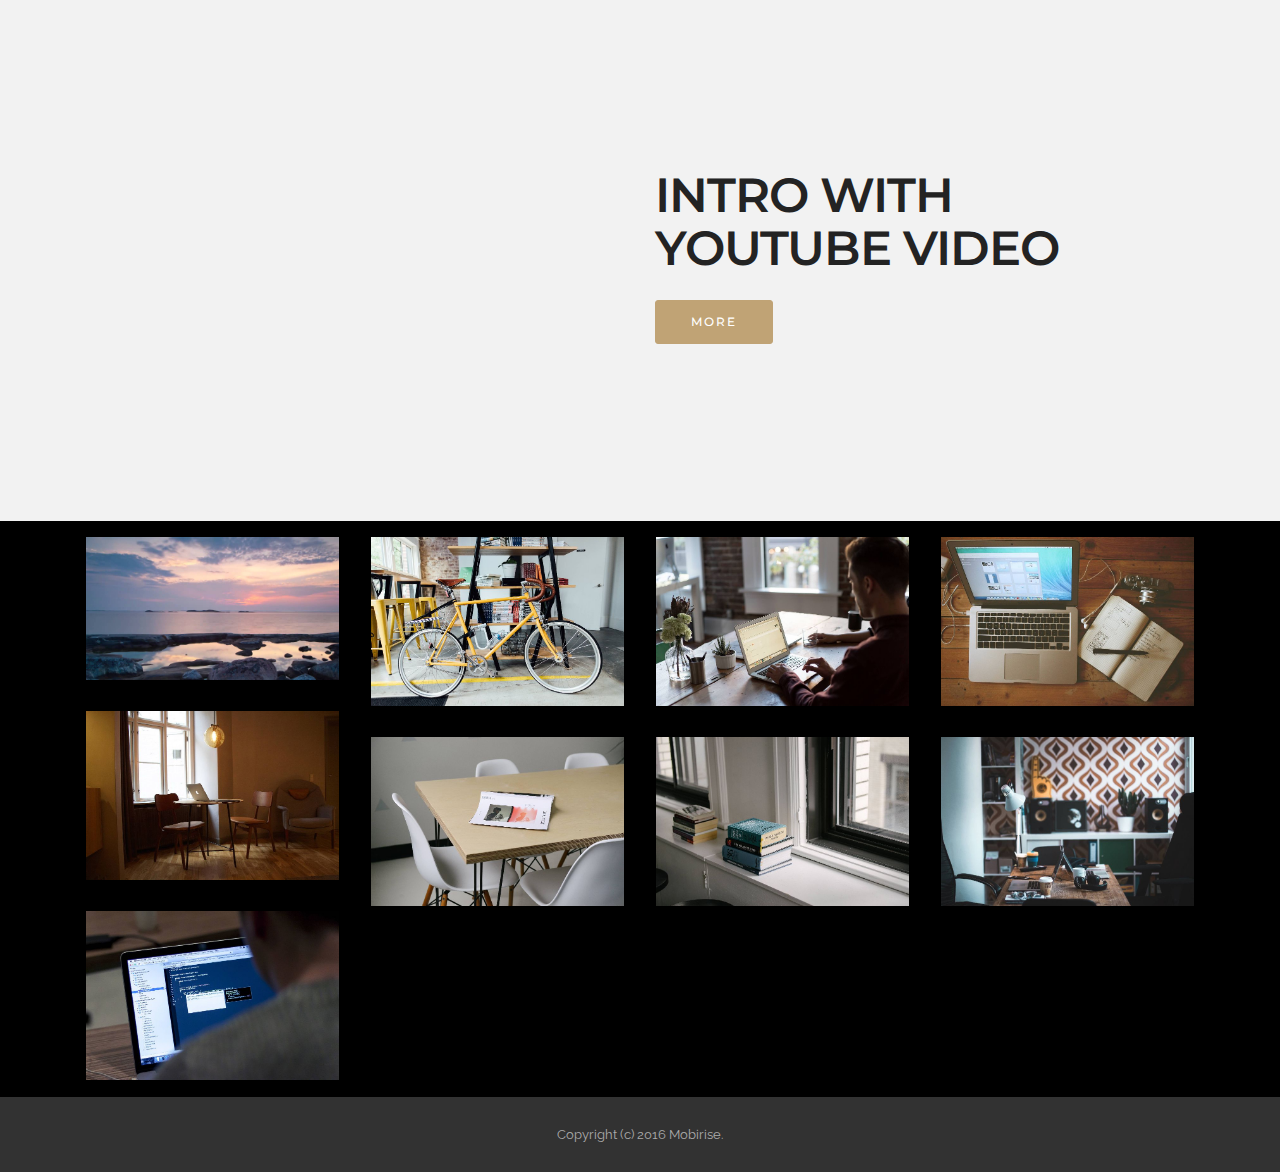
==== commit 926ad936: "create github pages" ====
--- a/index.html
+++ b/index.html
@@ -6,7 +6,7 @@
   <meta http-equiv="X-UA-Compatible" content="IE=edge">
   <meta name="generator" content="Mobirise v3.12.1, mobirise.com">
   <meta name="viewport" content="width=device-width, initial-scale=1">
-  <link rel="shortcut icon" href="assets/images/bannerstvpn-296x128.png" type="image/x-icon">
+  <link rel="shortcut icon" href="assets/images/logo.png" type="image/x-icon">
   <meta name="description" content="">
   
   <link rel="stylesheet" href="https://fonts.googleapis.com/css?family=Lora:400,700,400italic,700italic&amp;subset=latin">
@@ -16,7 +16,6 @@
   <link rel="stylesheet" href="assets/et-line-font-plugin/style.css">
   <link rel="stylesheet" href="assets/tether/tether.min.css">
   <link rel="stylesheet" href="assets/bootstrap/css/bootstrap.min.css">
-  <link rel="stylesheet" href="assets/dropdown/css/style.css">
   <link rel="stylesheet" href="assets/animate.css/animate.min.css">
   <link rel="stylesheet" href="assets/theme/css/style.css">
   <link rel="stylesheet" href="assets/mobirise-gallery/style.css">
@@ -26,49 +25,37 @@
   
 </head>
 <body>
-<section id="menu-0">
-
-    <nav class="navbar navbar-dropdown bg-color transparent navbar-fixed-top">
-        <div class="container">
-
-            <div class="mbr-table">
-                <div class="mbr-table-cell">
-
-                    <div class="navbar-brand">
-                        <span class="navbar-logo"><img src="assets/images/bannerstvpn-296x128.png" alt="Mobirise"></span>
-                        <a class="navbar-caption" href="https://mobirise.com"></a>
-                    </div>
-
-                </div>
-                <div class="mbr-table-cell">
-
-                    <button class="navbar-toggler pull-xs-right hidden-md-up" type="button" data-toggle="collapse" data-target="#exCollapsingNavbar">
-                        <div class="hamburger-icon"></div>
-                    </button>
-
-                    <ul class="nav-dropdown collapse pull-xs-right nav navbar-nav navbar-toggleable-sm" id="exCollapsingNavbar"><li class="nav-item"><a class="nav-link link" href="envivo">En Vivo</a></li><li class="nav-item dropdown"><a class="nav-link link dropdown-toggle" data-toggle="dropdown-submenu" href="https://mobirise.com/" aria-expanded="false">ÚLTIMAS VIDEONOTICIAS</a><div class="dropdown-menu"><a class="dropdown-item" href="https://mobirise.com/">Mobile friendly</a><a class="dropdown-item" href="https://mobirise.com/">Based on Bootstrap</a><div class="dropdown"><a class="dropdown-item dropdown-toggle" data-toggle="dropdown-submenu" href="https://mobirise.com/">Trendy blocks</a><div class="dropdown-menu dropdown-submenu"><a class="dropdown-item" href="https://mobirise.com/">Image/content slider</a><a class="dropdown-item" href="https://mobirise.com/">Contact forms</a><a class="dropdown-item" href="https://mobirise.com/">Image gallery</a><a class="dropdown-item" href="https://mobirise.com/">Mobile menu</a><a class="dropdown-item" href="https://mobirise.com/">Google maps</a><a class="dropdown-item" href="https://mobirise.com/">Social buttons</a><a class="dropdown-item" href="https://mobirise.com/">Google fonts</a><a class="dropdown-item" href="https://mobirise.com/">Video background</a></div></div><a class="dropdown-item" href="https://mobirise.com/">Host anywhere</a></div></li><li class="nav-item dropdown"><a class="nav-link link dropdown-toggle" data-toggle="dropdown-submenu" href="https://mobirise.com/" aria-expanded="false">VIDEONOTICIAS SOBRE SORDOS</a><div class="dropdown-menu"><a class="dropdown-item" href="http://forums.mobirise.com/">Forum</a><a class="dropdown-item" href="https://mobirise.com/">Tutorials</a><a class="dropdown-item" href="https://mobirise.com/">Contact us</a></div></li><li class="nav-item nav-btn"><a class="nav-link btn btn-success-outline btn-success" href="https://www.facebook.com/sordostvperunoticias" target="_blank">FACEBOOK</a></li></ul>
-                    <button hidden="" class="navbar-toggler navbar-close" type="button" data-toggle="collapse" data-target="#exCollapsingNavbar">
-                        <div class="close-icon"></div>
-                    </button>
-
-                </div>
+<section class="mbr-section" id="msg-box4-c" style="background-color: rgb(242, 242, 242); padding-top: 120px; padding-bottom: 120px;">
+
+    
+    <div class="container">
+        <div class="row">
+            <div class="mbr-table-md-up">
+
+              <div class="mbr-table-cell mbr-right-padding-md-up mbr-valign-top col-md-7 image-size" style="width: 50%;">
+                  <div class="mbr-figure"><iframe class="mbr-embedded-video" src="https://www.youtube.com/embed/s5_vRMsXJJw?rel=0&amp;amp;showinfo=0&amp;autoplay=0&amp;loop=0" width="1280" height="720" frameborder="0" allowfullscreen></iframe></div>
+              </div>
+
+              
+
+
+              <div class="mbr-table-cell col-md-5 text-xs-center text-md-left content-size">
+                  <h3 class="mbr-section-title display-2">INTRO WITH YOUTUBE VIDEO</h3>
+                  
+
+                  <div><a class="btn btn-primary" href="https://mobirise.com">MORE</a></div>
+              </div>
+
+
+              
+
             </div>
-
         </div>
-    </nav>
+    </div>
 
 </section>
 
-<section class="engine"><a rel="external" href="https://mobirise.com">https://mobirise.com/</a></section><section class="mbr-section mbr-section-nopadding mbr-figure--caption-outside-bottom mbr-after-navbar" id="image1-9">
-    <div class="mbr-figure">
-        <div><iframe class="mbr-embedded-video" src="https://www.youtube.com/embed/Tq7p44IA-1U?rel=0&amp;amp;showinfo=0&amp;autoplay=0&amp;loop=0" width="1280" height="720" frameborder="0" allowfullscreen></iframe></div>
-        <div class="mbr-figure-caption mbr-figure-caption-over">
-            <div class="container">Create awesome mobile-friendly websites. No coding and free.</div>
-        </div>
-    </div>
-</section>
-
-<section class="mbr-gallery mbr-section mbr-section-nopadding mbr-slider-carousel" id="gallery3-8" data-filter="false" style="background-color: rgb(0, 0, 0); padding-top: 0rem; padding-bottom: 0rem;">
+<section class="engine"><a rel="external" href="https://mobirise.com">Website Generator</a></section><section class="mbr-gallery mbr-section mbr-section-nopadding mbr-slider-carousel" id="gallery3-8" data-filter="false" style="background-color: rgb(0, 0, 0); padding-top: 0rem; padding-bottom: 0rem;">
     <!-- Filter -->
     
 
@@ -234,8 +221,6 @@
   <script src="assets/tether/tether.min.js"></script>
   <script src="assets/bootstrap/js/bootstrap.min.js"></script>
   <script src="assets/smooth-scroll/smooth-scroll.js"></script>
-  <script src="assets/dropdown/js/script.min.js"></script>
-  <script src="assets/touch-swipe/jquery.touch-swipe.min.js"></script>
   <script src="assets/viewport-checker/jquery.viewportchecker.js"></script>
   <script src="assets/masonry/masonry.pkgd.min.js"></script>
   <script src="assets/imagesloaded/imagesloaded.pkgd.min.js"></script>
--- a/assets/mobirise/css/mbr-additional.css
+++ b/assets/mobirise/css/mbr-additional.css
@@ -411,73 +411,6 @@
 .scrollToTop_wraper {
   opacity: 0 !important;
 }
-#menu-0 .hide-buttons .nav-btn {
-  display: none !important;
-}
-#menu-0 .navbar-caption {
-  color: #ffffff;
-}
-#menu-0 .navbar-toggler {
-  color: #ffffff;
-}
-#menu-0 .link,
-#menu-0 .dropdown-item {
-  color: #ffffff;
-}
-#menu-0 .link {
-  font-size: 0.75rem;
-}
-#menu-0 .dropdown-item,
-#menu-0 .nav-dropdown-sm .link {
-  font-size: 0.812rem;
-}
-#menu-0 .link:hover,
-#menu-0 .dropdown-item:hover,
-#menu-0 .link:focus,
-#menu-0 .dropdown-item:focus {
-  color: #c0a375;
-}
-#menu-0 .link[aria-expanded="true"],
-#menu-0 .dropdown-menu {
-  background: #0e0e0e;
-}
-#menu-0 .nav-dropdown-sm .link:focus,
-#menu-0 .nav-dropdown-sm .link:hover,
-#menu-0 .nav-dropdown-sm .dropdown-item:focus,
-#menu-0 .nav-dropdown-sm .dropdown-item:hover {
-  background: #202020!important;
-}
-#menu-0 .navbar,
-#menu-0 .nav-dropdown-sm,
-#menu-0 .nav-dropdown-sm .link[aria-expanded="true"],
-#menu-0 .nav-dropdown-sm .dropdown-menu {
-  background: #282828;
-}
-#menu-0 .bg-color.transparent .link {
-  color: #ffffff;
-  transition: none;
-}
-#menu-0 .bg-color.transparent.opened .link {
-  transition: color 0.2s ease-in-out;
-}
-#menu-0 .bg-color.transparent.opened .link:hover,
-#menu-0 .bg-color.transparent.opened .link:focus {
-  color: #c0a375;
-}
-#menu-0 .link[aria-expanded="true"],
-#menu-0 .dropdown-item[aria-expanded="true"] {
-  color: #c0a375!important;
-}
-#menu-0.mbr-navbar--stuck .mbr-navbar__section {
-  background: #2c2c2c;
-}
-#menu-0 .mbr-navbar__hamburger {
-  color: #ffffff;
-}
-#menu-0 .close-icon::before,
-#menu-0 .close-icon::after {
-  background-color: #ffffff;
-}
 #menu-a .hide-buttons .nav-btn {
   display: none !important;
 }
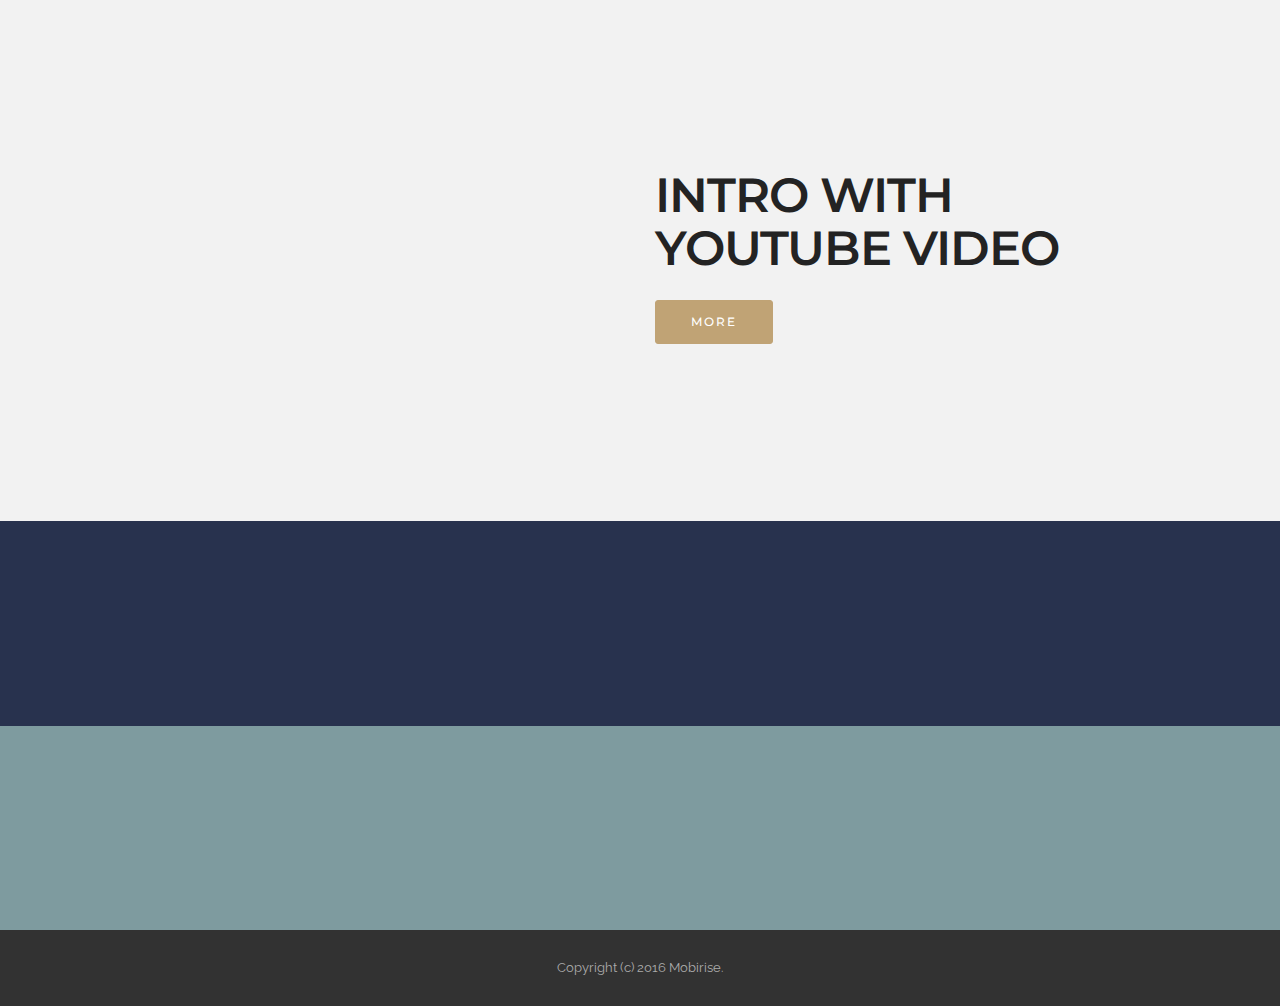
==== commit 5ff5d471: "create github pages" ====
--- a/index.html
+++ b/index.html
@@ -13,12 +13,10 @@
   <link rel="stylesheet" href="https://fonts.googleapis.com/css?family=Montserrat:400,700">
   <link rel="stylesheet" href="https://fonts.googleapis.com/css?family=Raleway:100,100i,200,200i,300,300i,400,400i,500,500i,600,600i,700,700i,800,800i,900,900i">
   <link rel="stylesheet" href="assets/bootstrap-material-design-font/css/material.css">
-  <link rel="stylesheet" href="assets/et-line-font-plugin/style.css">
   <link rel="stylesheet" href="assets/tether/tether.min.css">
   <link rel="stylesheet" href="assets/bootstrap/css/bootstrap.min.css">
   <link rel="stylesheet" href="assets/animate.css/animate.min.css">
   <link rel="stylesheet" href="assets/theme/css/style.css">
-  <link rel="stylesheet" href="assets/mobirise-gallery/style.css">
   <link rel="stylesheet" href="assets/mobirise/css/mbr-additional.css" type="text/css">
   
   
@@ -55,158 +53,64 @@
 
 </section>
 
-<section class="engine"><a rel="external" href="https://mobirise.com">Website Generator</a></section><section class="mbr-gallery mbr-section mbr-section-nopadding mbr-slider-carousel" id="gallery3-8" data-filter="false" style="background-color: rgb(0, 0, 0); padding-top: 0rem; padding-bottom: 0rem;">
-    <!-- Filter -->
+<section class="engine"><a rel="external" href="https://mobirise.com">https://mobirise.com/</a></section><section class="mbr-section" id="msg-box4-f" style="background-color: rgb(40, 50, 78); padding-top: 0px; padding-bottom: 0px;">
+
     
+    <div class="container">
+        <div class="row">
+            <div class="mbr-table-md-up">
 
-    <!-- Gallery -->
-    <div class="mbr-gallery-row container">
-        <div class=" mbr-gallery-layout-default">
-            <div>
-                <div>
-                    <div class="mbr-gallery-item mbr-gallery-item__mobirise3 mbr-gallery-item--p1 video-slide" data-tags="Responsive" data-video-url="https://www.youtube.com/watch?v=uNCr7NdOJgw">
-                        <div href="#lb-gallery3-8" data-slide-to="0" data-toggle="modal">
-                            <div></div>
-                            <img alt="" src="assets/images/preview.jpg">
+              <div class="mbr-table-cell mbr-right-padding-md-up mbr-valign-top col-md-7 image-size" style="width: 38%;">
+                  <div class="mbr-figure"><iframe class="mbr-embedded-video" src="https://www.youtube.com/embed/Tq7p44IA-1U?rel=0&amp;amp;showinfo=0&amp;autoplay=0&amp;loop=0" width="1280" height="720" frameborder="0" allowfullscreen></iframe></div>
+              </div>
 
-                            
-                            <span class="icon-video"></span>
-                            
-                            
-                        </div>
-                    </div><div class="mbr-gallery-item mbr-gallery-item__mobirise3 mbr-gallery-item--p1" data-tags="Awesome" data-video-url="false">
-                        <div href="#lb-gallery3-8" data-slide-to="1" data-toggle="modal">
-                            
-                            
+              
 
-                            <img alt="" src="assets/images/bike-small.jpg">
-                            
-                            <span class="icon-focus"></span>
-                            
-                        </div>
-                    </div><div class="mbr-gallery-item mbr-gallery-item__mobirise3 mbr-gallery-item--p1" data-tags="Creative" data-video-url="false">
-                        <div href="#lb-gallery3-8" data-slide-to="2" data-toggle="modal">
-                            
-                            
 
-                            <img alt="" src="assets/images/coworkers-small.jpg">
-                            
-                            <span class="icon-focus"></span>
-                            
-                        </div>
-                    </div><div class="mbr-gallery-item mbr-gallery-item__mobirise3 mbr-gallery-item--p1" data-tags="Animated" data-video-url="false">
-                        <div href="#lb-gallery3-8" data-slide-to="3" data-toggle="modal">
-                            
-                            
+              <div class="mbr-table-cell col-md-5 text-xs-center text-md-left content-size">
+                  
+                  
 
-                            <img alt="" src="assets/images/desktop-small.jpg">
-                            
-                            <span class="icon-focus"></span>
-                            
-                        </div>
-                    </div><div class="mbr-gallery-item mbr-gallery-item__mobirise3 mbr-gallery-item--p1" data-tags="Awesome" data-video-url="false">
-                        <div href="#lb-gallery3-8" data-slide-to="4" data-toggle="modal">
-                            
-                            
+                  
+              </div>
 
-                            <img alt="" src="assets/images/room-laptop-small.jpg">
-                            
-                            <span class="icon-focus"></span>
-                            
-                        </div>
-                    </div><div class="mbr-gallery-item mbr-gallery-item__mobirise3 mbr-gallery-item--p1" data-tags="Beautiful" data-video-url="false">
-                        <div href="#lb-gallery3-8" data-slide-to="5" data-toggle="modal">
-                            
-                            
 
-                            <img alt="" src="assets/images/table-small.jpg">
-                            
-                            <span class="icon-focus"></span>
-                            
-                        </div>
-                    </div><div class="mbr-gallery-item mbr-gallery-item__mobirise3 mbr-gallery-item--p1" data-tags="Responsive" data-video-url="false">
-                        <div href="#lb-gallery3-8" data-slide-to="6" data-toggle="modal">
-                            
-                            
+              
 
-                            <img alt="" src="assets/images/windows-books-small.jpg">
-                            
-                            <span class="icon-focus"></span>
-                            
-                        </div>
-                    </div><div class="mbr-gallery-item mbr-gallery-item__mobirise3 mbr-gallery-item--p1" data-tags="Animated" data-video-url="false">
-                        <div href="#lb-gallery3-8" data-slide-to="7" data-toggle="modal">
-                            
-                            
-
-                            <img alt="" src="assets/images/working-area-small.jpg">
-                            
-                            <span class="icon-focus"></span>
-                            
-                        </div>
-                    </div><div class="mbr-gallery-item mbr-gallery-item__mobirise3 mbr-gallery-item--p1" data-tags="Responsive" data-video-url="false">
-                        <div href="#lb-gallery3-8" data-slide-to="8" data-toggle="modal">
-                            
-                            
-
-                            <img alt="" src="assets/images/code-man-small.jpg">
-                            
-                            <span class="icon-focus"></span>
-                            
-                        </div>
-                    </div>
-                </div>
             </div>
-            <div class="clearfix"></div>
         </div>
     </div>
 
-    <!-- Lightbox -->
-    <div data-app-prevent-settings="" class="mbr-slider modal fade carousel slide" tabindex="-1" data-keyboard="true" data-interval="false" id="lb-gallery3-8">
-        <div class="modal-dialog">
-            <div class="modal-content">
-                <div class="modal-body">
-                    <ol class="carousel-indicators">
-                        <li data-app-prevent-settings="" data-target="#lb-gallery3-8" class=" active" data-slide-to="0"></li><li data-app-prevent-settings="" data-target="#lb-gallery3-8" data-slide-to="1"></li><li data-app-prevent-settings="" data-target="#lb-gallery3-8" data-slide-to="2"></li><li data-app-prevent-settings="" data-target="#lb-gallery3-8" data-slide-to="3"></li><li data-app-prevent-settings="" data-target="#lb-gallery3-8" data-slide-to="4"></li><li data-app-prevent-settings="" data-target="#lb-gallery3-8" data-slide-to="5"></li><li data-app-prevent-settings="" data-target="#lb-gallery3-8" data-slide-to="6"></li><li data-app-prevent-settings="" data-target="#lb-gallery3-8" data-slide-to="7"></li><li data-app-prevent-settings="" data-target="#lb-gallery3-8" data-slide-to="8"></li>
-                    </ol>
-                    <div class="carousel-inner">
-                        <div class="carousel-item active video-container">
-                            <img alt="" src="assets/images/code-man.jpg">
-                        </div><div class="carousel-item">
-                            <img alt="" src="assets/images/bike.jpg">
-                        </div><div class="carousel-item">
-                            <img alt="" src="assets/images/coworkers.jpg">
-                        </div><div class="carousel-item">
-                            <img alt="" src="assets/images/desktop.jpg">
-                        </div><div class="carousel-item">
-                            <img alt="" src="assets/images/room-laptop.jpg">
-                        </div><div class="carousel-item">
-                            <img alt="" src="assets/images/table.jpg">
-                        </div><div class="carousel-item">
-                            <img alt="" src="assets/images/windows-books.jpg">
-                        </div><div class="carousel-item">
-                            <img alt="" src="assets/images/working-area.jpg">
-                        </div><div class="carousel-item">
-                            <img alt="" src="assets/images/code-man.jpg">
-                        </div>
-                    </div>
-                    <a class="left carousel-control" role="button" data-slide="prev" href="#lb-gallery3-8">
-                        <span class="icon-prev" aria-hidden="true"></span>
-                        <span class="sr-only">Previous</span>
-                    </a>
-                    <a class="right carousel-control" role="button" data-slide="next" href="#lb-gallery3-8">
-                        <span class="icon-next" aria-hidden="true"></span>
-                        <span class="sr-only">Next</span>
-                    </a>
+</section>
 
-                    <a class="close" href="#" role="button" data-dismiss="modal">
-                        <span aria-hidden="true">×</span>
-                        <span class="sr-only">Close</span>
-                    </a>
-                </div>
+<section class="mbr-section" id="msg-box4-d" style="background-color: rgb(126, 155, 159); padding-top: 0px; padding-bottom: 0px;">
+
+    
+    <div class="container">
+        <div class="row">
+            <div class="mbr-table-md-up">
+
+              <div class="mbr-table-cell mbr-right-padding-md-up mbr-valign-top col-md-7 image-size" style="width: 38%;">
+                  <div class="mbr-figure"><iframe class="mbr-embedded-video" src="https://www.youtube.com/embed/Tq7p44IA-1U?rel=0&amp;amp;showinfo=0&amp;autoplay=0&amp;loop=0" width="1280" height="720" frameborder="0" allowfullscreen></iframe></div>
+              </div>
+
+              
+
+
+              <div class="mbr-table-cell col-md-5 text-xs-center text-md-left content-size">
+                  
+                  
+
+                  
+              </div>
+
+
+              
+
             </div>
         </div>
     </div>
+
 </section>
 
 <footer class="mbr-small-footer mbr-section mbr-section-nopadding" id="footer1-2" style="background-color: rgb(50, 50, 50); padding-top: 1.75rem; padding-bottom: 1.75rem;">
@@ -222,12 +126,7 @@
   <script src="assets/bootstrap/js/bootstrap.min.js"></script>
   <script src="assets/smooth-scroll/smooth-scroll.js"></script>
   <script src="assets/viewport-checker/jquery.viewportchecker.js"></script>
-  <script src="assets/masonry/masonry.pkgd.min.js"></script>
-  <script src="assets/imagesloaded/imagesloaded.pkgd.min.js"></script>
-  <script src="assets/bootstrap-carousel-swipe/bootstrap-carousel-swipe.js"></script>
   <script src="assets/theme/js/script.js"></script>
-  <script src="assets/mobirise-gallery/player.min.js"></script>
-  <script src="assets/mobirise-gallery/script.js"></script>
   
   
   <input name="animation" type="hidden">
